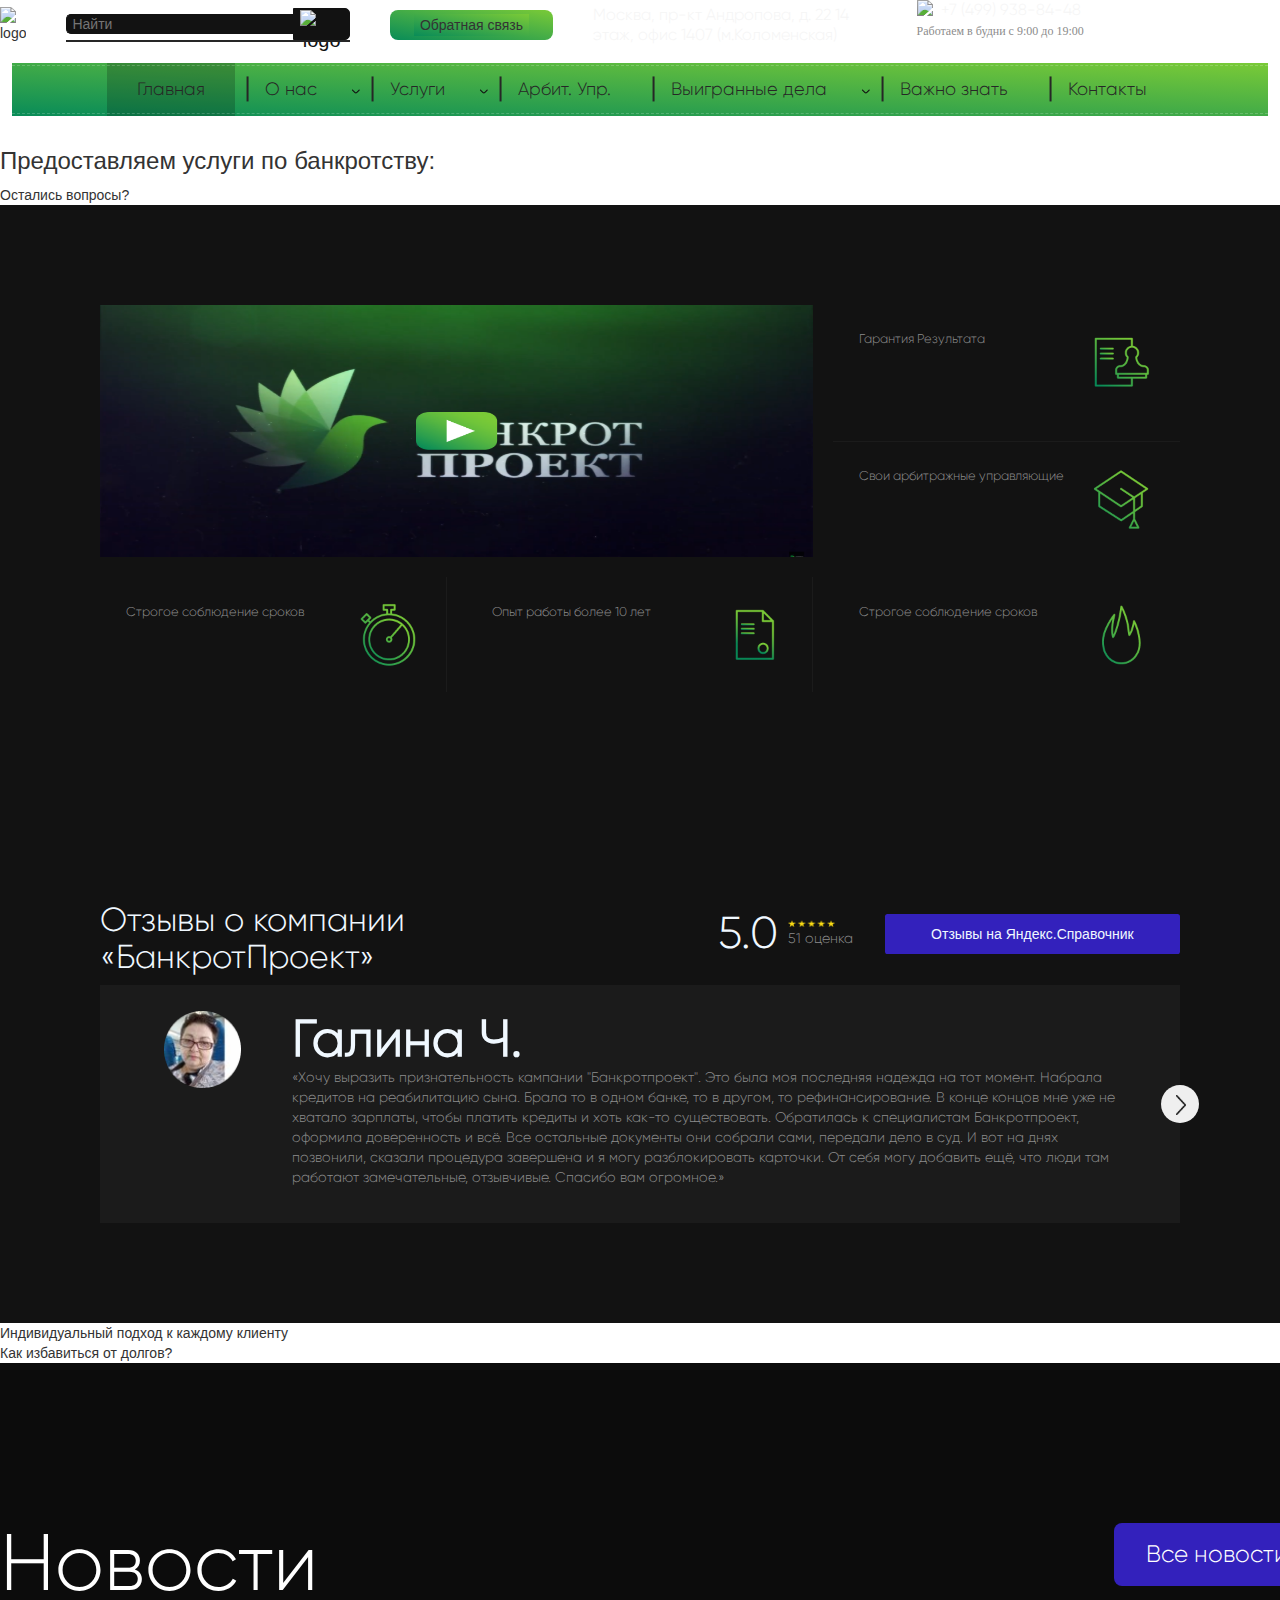
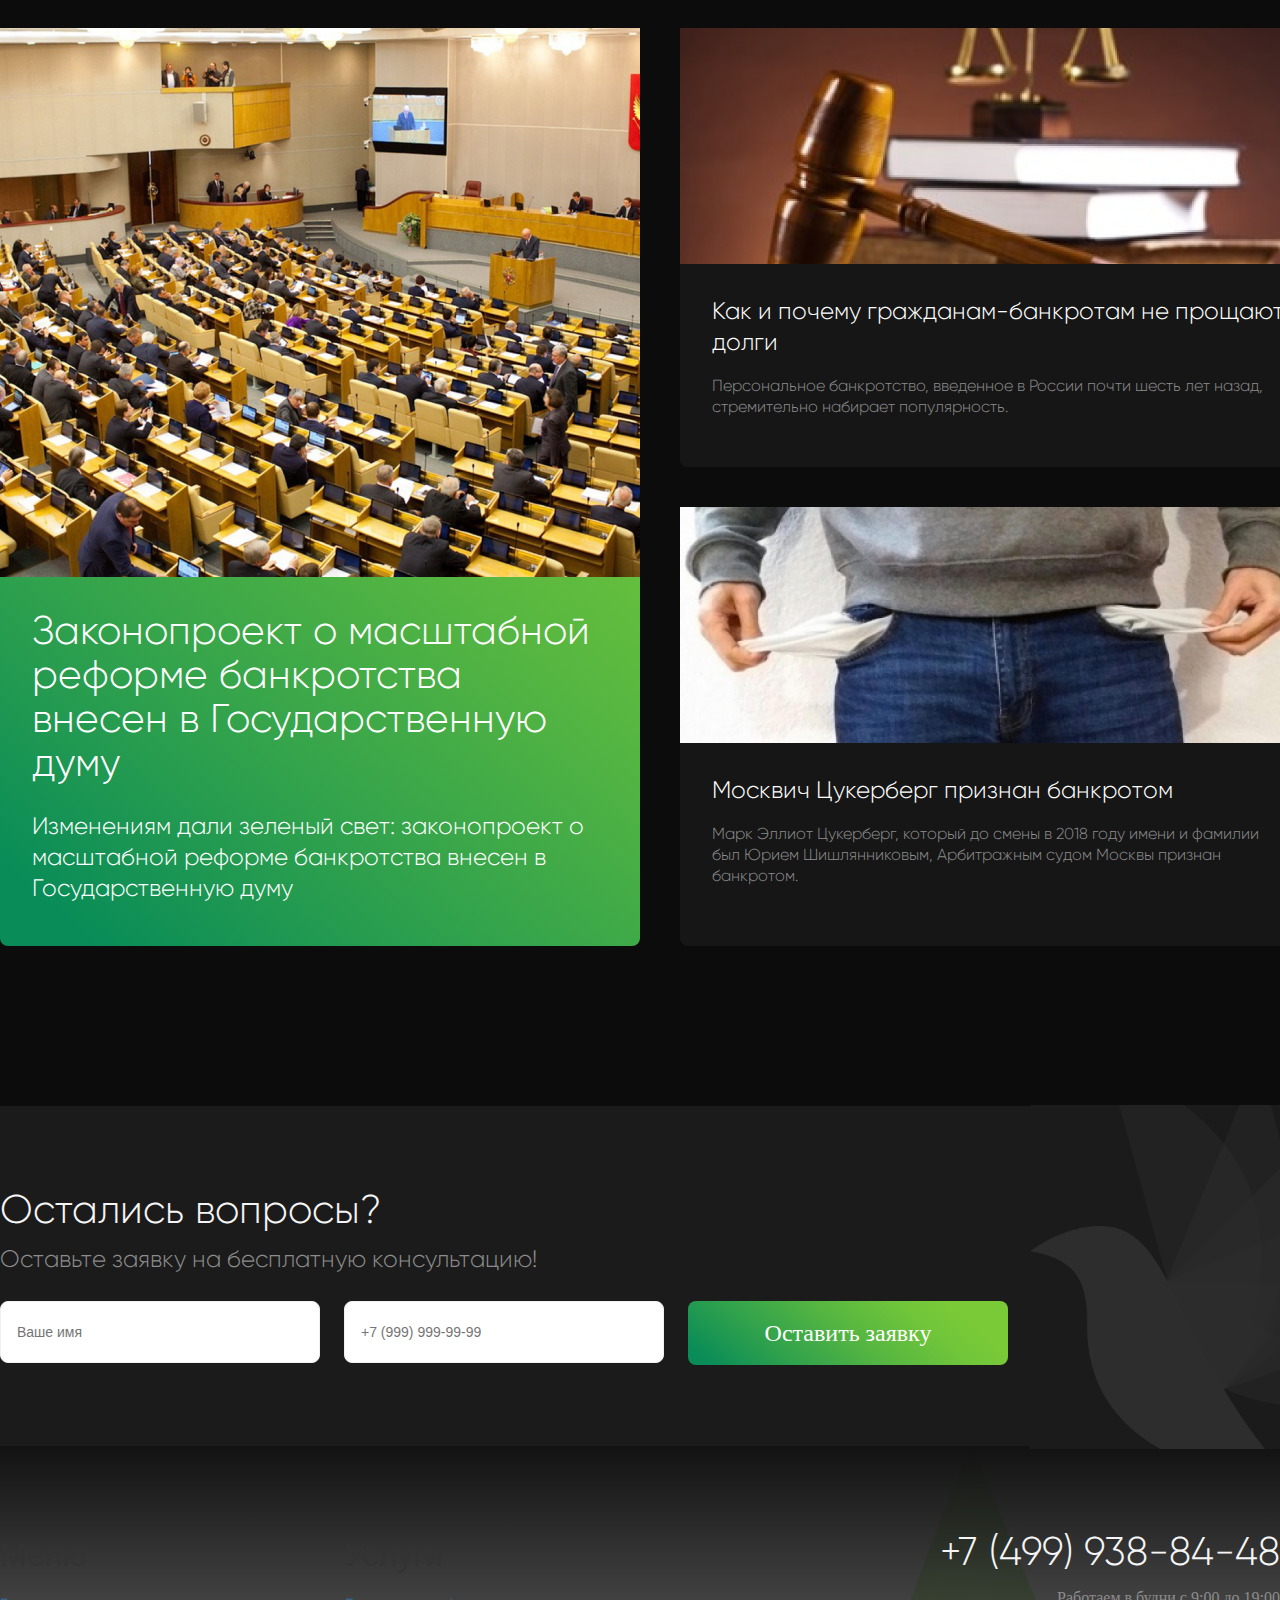
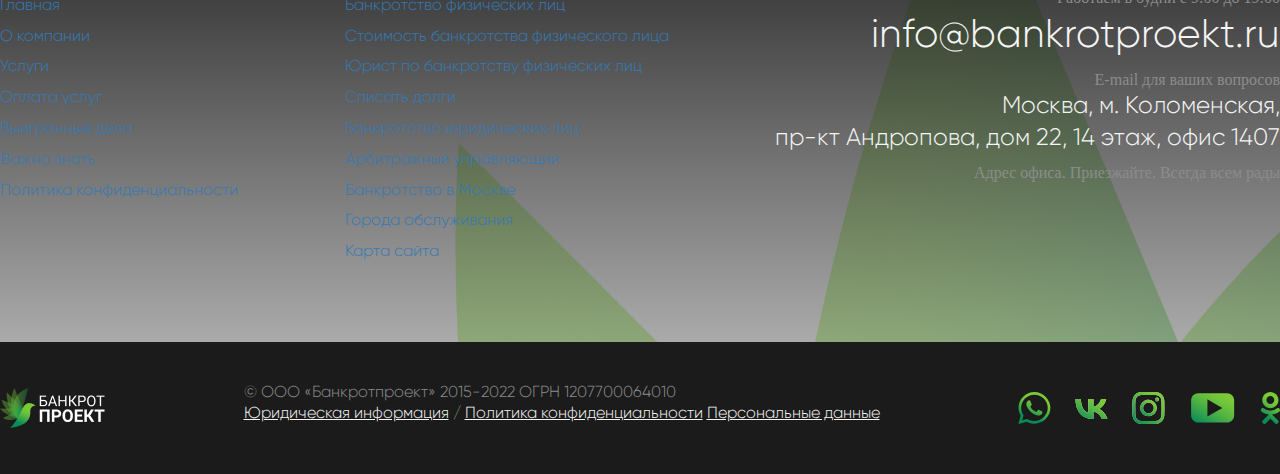
==== index.html @ bf25e1d1 "Merge branch 'master' of https://github.com/KseniaEryze/legal-bankruptcy into Ksenia" ====
<!DOCTYPE html>
<html lang="en">
	<head>
		<meta charset="UTF-8" />
		<meta http-equiv="X-UA-Compatible" content="IE=edge" />
		<meta name="viewport" content="width=device-width, initial-scale=1.0" />
		<link rel="preconnect" href="https://fonts.googleapis.com">
		<link rel="preconnect" href="https://fonts.gstatic.com" crossorigin>
	<link href="https://fonts.googleapis.com/css2?family=Glory:wght@100;500&display=swap" rel="stylesheet">
		<link rel="stylesheet" href="./css/main.css"/>
		<link rel="stylesheet" href="https://maxcdn.bootstrapcdn.com/bootstrap/3.4.1/css/bootstrap.min.css">
		<script src="https://ajax.googleapis.com/ajax/libs/jquery/3.6.4/jquery.min.js"></script>
		<script src="https://maxcdn.bootstrapcdn.com/bootstrap/3.4.1/js/bootstrap.min.js"></script>
		<title></title>
	</head>
	
	<body>
		
		<header class="header">
			<img src="../legal-bankruptcy/img/logo (1) 1.svg" alt="logo">

			<div class="frame_568">
				<div class="frame_307">
					<input type="text" class="searchTerm" placeholder="Найти" />
					<button type="submit" class="searchButton">
						<img src="../legal-bankruptcy/img/Group 273.svg" alt="logo" />
					</button>
				</div>
				<div class="line"></div>
			</div>
			<div class="Button">
				<input
					type="button"
					value="Обратная связь"
					type="submit"
					class="button_header"
				/>
			</div>
			<div class="frame_6">
				<span
					>Москва, пр-кт Андропова, д. 22 14 этаж, офис 1407
					(м.Коломенская)</span
				>
			</div>
			<div class="frame_7">
				<div class="frame_574">
					<img src="../legal-bankruptcy/img/Group.svg" />
					<span>+7 (499) 938-84-48</span>
				</div>
				<p>Работаем в будни с 9:00 до 19:00</p>
			</div>

			<nav></nav>
			<div></div>
		</header>

		<div class="menu">
			<nav class="frame_555">
				<ul class="menu-main">
					<li><a href="" class="current">Главная</a>
					</li>
					<li><a href="">О нас</a>
						<img src="img/fi-rr-angle-small-down.svg">
						<div class="menu_main_line"></div>
					</li>
					<li><a href="">Услуги</a>
						<img src="img/fi-rr-angle-small-down.svg">
						<div class="menu_main_line"></div>
					</li>
					<li><a href="">Арбит. Упр.</a>
						<div class="menu_main_line"></div>
					</li>
					<li><a href="">Выигранные дела</a>
						<img src="img/fi-rr-angle-small-down.svg">
						<div class="menu_main_line"></div>
					</li>
					<li><a href="">Важно знать</a>
						<div class="menu_main_line"></div>
					</li>
					<li><a href="">Контакты</a>
						<div class="menu_main_line"></div>
					</li>
				</ul>
			</nav>
		</div>
		
		<main>

			<section>
				<h3>Предоставляем услуги по банкротству:</h3>
			</section>

			<div>
				Остались вопросы?
			</div>

			<section>
				<div class="warranty_wrapper field">
					<div class="warranty_item-1"></div>
					<div class="warranty_item">
						<p>Гарантия Результата</p>
						<img src="./img/Tilda_Icons_9ta_docs.png" alt="">
					</div>
					<div class="warranty_item" id="item2">
						<p>Свои арбитражные управляющие</p>
						<img src="./img/Tilda_Icons_1ed_hat.png" alt="">
					</div>
					<div class="warranty_item" id="item1">
						<p>Строгое соблюдение сроков</p>
						<img src="./img/Tilda_Icons_1ed_timer.png" alt="">
					</div>
					<div class="warranty_item" id="item1">
						<p>Опыт работы более 10 лет</p>
						<img src="./img/Tilda_Icons_21re_treaty.png" alt="">
					</div>
					<div class="warranty_item">
						<p>Строгое соблюдение сроков</p>
						<img src="./img/Tilda_Icons_8yo_flame.png" alt="">
					</div>
					
				</div>
		
			</section>
			<section >
				<div class = "field">
					<div class="feedback-main ">
					<div class="feedback-main line">
						<h2>Отзывы о компании «БанкротПроект»</h2>
						<p class="feedback_estimation">5.0</p>
					<div class="feedback_rating">
						<img src="./img/Frame 330 (1).png" alt="">
						<p>51 оценка</p>
					</div>
					<button>Отзывы на Яндекс.Справочник</button>
				</div>
			</div>
				
				<div class="feedback-text">
					<img class="feedback-text_photo" src="./img/Rectangle 48.png" alt="" />
					<div class="feedback-text_wrapper">
						<div class="feedback-text_block">
							<h4><b>Галина Ч.</b></h4>
							<p>«Хочу выразить признательность кампании "Банкротпроект". Это была моя последняя надежда на тот момент. Набрала кредитов на реабилитацию сына. Брала то в одном банке, то в другом, то рефинансирование. В конце концов мне уже не хватало зарплаты, чтобы платить кредиты и хоть как-то существовать. Обратилась к специалистам Банкротпроект, оформила доверенность и всё. Все остальные документы они собрали сами, передали дело в суд. И вот на днях позвонили, сказали процедура завершена и я могу разблокировать карточки. От себя могу добавить ещё, что люди там работают замечательные, отзывчивые. Спасибо вам огромное.»</p>
						</div>
						<button><img src="./img/Vector.png" alt=""></button>
					</div>
				</div>
			</div>
			
			</section>

			<section> Индивидуальный подход к каждому клиенту</section>

			<section> Как избавиться от долгов?</section>

			<section>
        <div class="newsWrap">
          <div class="news">
          <div class="news_text">
            <p class="news_main">Новости</p>
          </div>
          <div class="btn_news">
            <button type="submit" class="btn_all-news"> Все новости</button>
          </div>
          <div class="first_news">
            <div class="first_news_img">
              <img src="./img/Rectangle 42.png" alt="meeting">
            </div>
            <div class="first_inf">
              <p class="some-inf1">Законопроект о масштабной реформе банкротства внесен в Государственную думу</p>
            </div>
            <div class="first_under_inf">
              <p class="min-inf1">Изменениям дали зеленый свет: законопроект о масштабной реформе банкротства внесен в Государственную думу</p>
            </div>
          </div>
          <div class="second_news">
            <div class="second_news_img">
              <img src="./img/news2.png" alt="judge">
            </div>
            <div class="second_inf">
              <p class="some-inf2">Как и почему гражданам-банкротам не прощают долги</p>
            </div>
            <div class="second_under_inf">
              <p class="min-inf2">Персональное банкротство, введенное в России почти шесть лет назад, стремительно набирает популярность.</p>
            </div>
          </div>
          <div class="third_news">
            <div class="third_news_img">
              <img src="./img/news3.png" alt="bankrupt">
            </div>
            <div class="third_inf">
              <p class="some-inf3">Москвич Цукерберг признан банкротом</p>
            </div>
            <div class="third_under_inf">
              <p class="min-inf3">Марк Эллиот Цукерберг, который до смены в 2018 году имени и фамилии был Юрием Шишлянниковым, Арбитражным судом Москвы признан банкротом.</p>
            </div>
          </div>
        </div>
        </div>
      </section>
			<div class="formsWrap">
        <div class="forms">
          <img src="./img/bird.png" class="bird" alt="bird">
          <div class="answer">
            <p class="ans">Остались вопросы?</p>
          </div>
          <div class="call">
            <p class="calls">Оставьте заявку на бесплатную консультацию!</p>
        </div>
        <div class="forms1-2-3Wrap">
          <div class="forms1-2-btn">
            <div class="form1">
            <form action="#" method="post">
              <input type="text" class="name" placeholder="Ваше имя">
            </form>
            </div>
            <div class="form2">
              <form action="#" method="post">
                <input type="tel" class="phone" placeholder="+7 (999) 999-99-99">
              </form>
            </div>
            <div class="btn_for_forms">
              <button type="submit" class="btn_forms">Оставить заявку</button>
            </div>
          </div>
          </div>
        </div>
			</div>
		</main>
		<div class="footer-main__wrapper">
			<div class="footer-main">
				<div class="footer-main__list">
					<h5>Меню</h5>
					<a href="#">Главная</a>
					<a href="#">О компании</a>
					<a href="#">Услуги</a>
					<a href="#">Оплата услуг</a>
					<a href="#">Выигранные дела</a>
					<a href="#">Важно знать</a>
					<a href="#">Политика конфиденциальности</a>
				</div>
				<div class="footer-main__list">
					<h5>Услуги</h5>
					<a href="#">Банкротство физических лиц</a>
					<a href="#">Стоимость банкротства физического лица</a>
					<a href="#">Юрист по банкротству физических лиц</a>
					<a href="#">Списать долги</a>
					<a href="#">Банкротство юридических лиц</a>
					<a href="#">Арбитражный управляющий</a>
					<a href="#">Банкротство в Москве</a>
					<a href="#">Города обслуживания</a>
					<a href="#">Карта сайта</a>
				</div>
				<div class="footer-main__contacts">
					<p class="footer-main__tel">+7 (499) 938-84-48</p>
					<span>Работаем в будни с 9:00 до 19:00</span>
					<p class="footer-main__email">info@bankrotproekt.ru</p>
					<span>E-mail для ваших вопросов</span>
					<p class="footer-main__address">
						Москва, м. Коломенская,<br />
						пр-кт Андропова, дом 22, 14 этаж, офис 1407
					</p>
					<span>Адрес офиса. Приезжайте. Всегда всем рады</span>
				</div>
			</div> 
			<footer class="footer">
				<div class="footer__wrapper">
					<img src="./img/logo(1)1.png" />
					<p class="footer__text">
						© ООО «Банкротпроект» 2015-2022 ОГРН 1207700064010 <br />
						<span class="footer__text_underline">Юридическая информация</span> /
						<span class="footer__text_underline"
							>Политика конфиденциальности</span
						>
						<span class="footer__text_underline">Персональные данные</span>
					</p>
					<div class="footer__messengers-wrapper">
						<div class="footer__messengers">
							<a href="#"><img src="./img/whats.svg" /></a>
							<a href="#"><img src="./img/vk.svg" /></a>
							<a href="#"><img src="./img/inst.svg" /></a>
							<a href="#"><img src="./img/youtube1.svg" /></a>
							<a href="#"><img src="./img/ok.svg" /></a>
						</div>
					</div>
				</div>
			</footer>
		</div>
	</body>
	<script src="./scripts/script.js"></script>
</html>
---- css/main.css ----
@import 'review.css';

@import 'footer.css';

@font-face {
	font-family: 'Gilroy';
	src: url('../fonts/Gilroy-Light.otf'), url('../fonts/Gilroy-ExtraBold.otf');
	font-weight: normal;
	font-style: normal;
}

:root {
	--main-color: #121212;
	--side-color: #1b1b1b;
	--gray-gray-7: #8c8c8c;
	--gray-gray-3: #f5f5f5;
	--color-element: linear-gradient(to bottom left, #7aca37, #098c58);
	--bg2: #1b1b1b;
}

body {
	padding: 0;
	margin: 0;
	background: var(--main-color);
}

h1,
h2,
h3,
h4,
h5,
h6,
p,
a {
	color: #ffffff;
	font-family: 'Gilroy';
	margin: 0;
	padding: 0;
}

.line {
	display: flex;
	justify-content: space-between;
	align-items: center;
}

button {
	border: none;
	border-radius: 0.2vw;
}
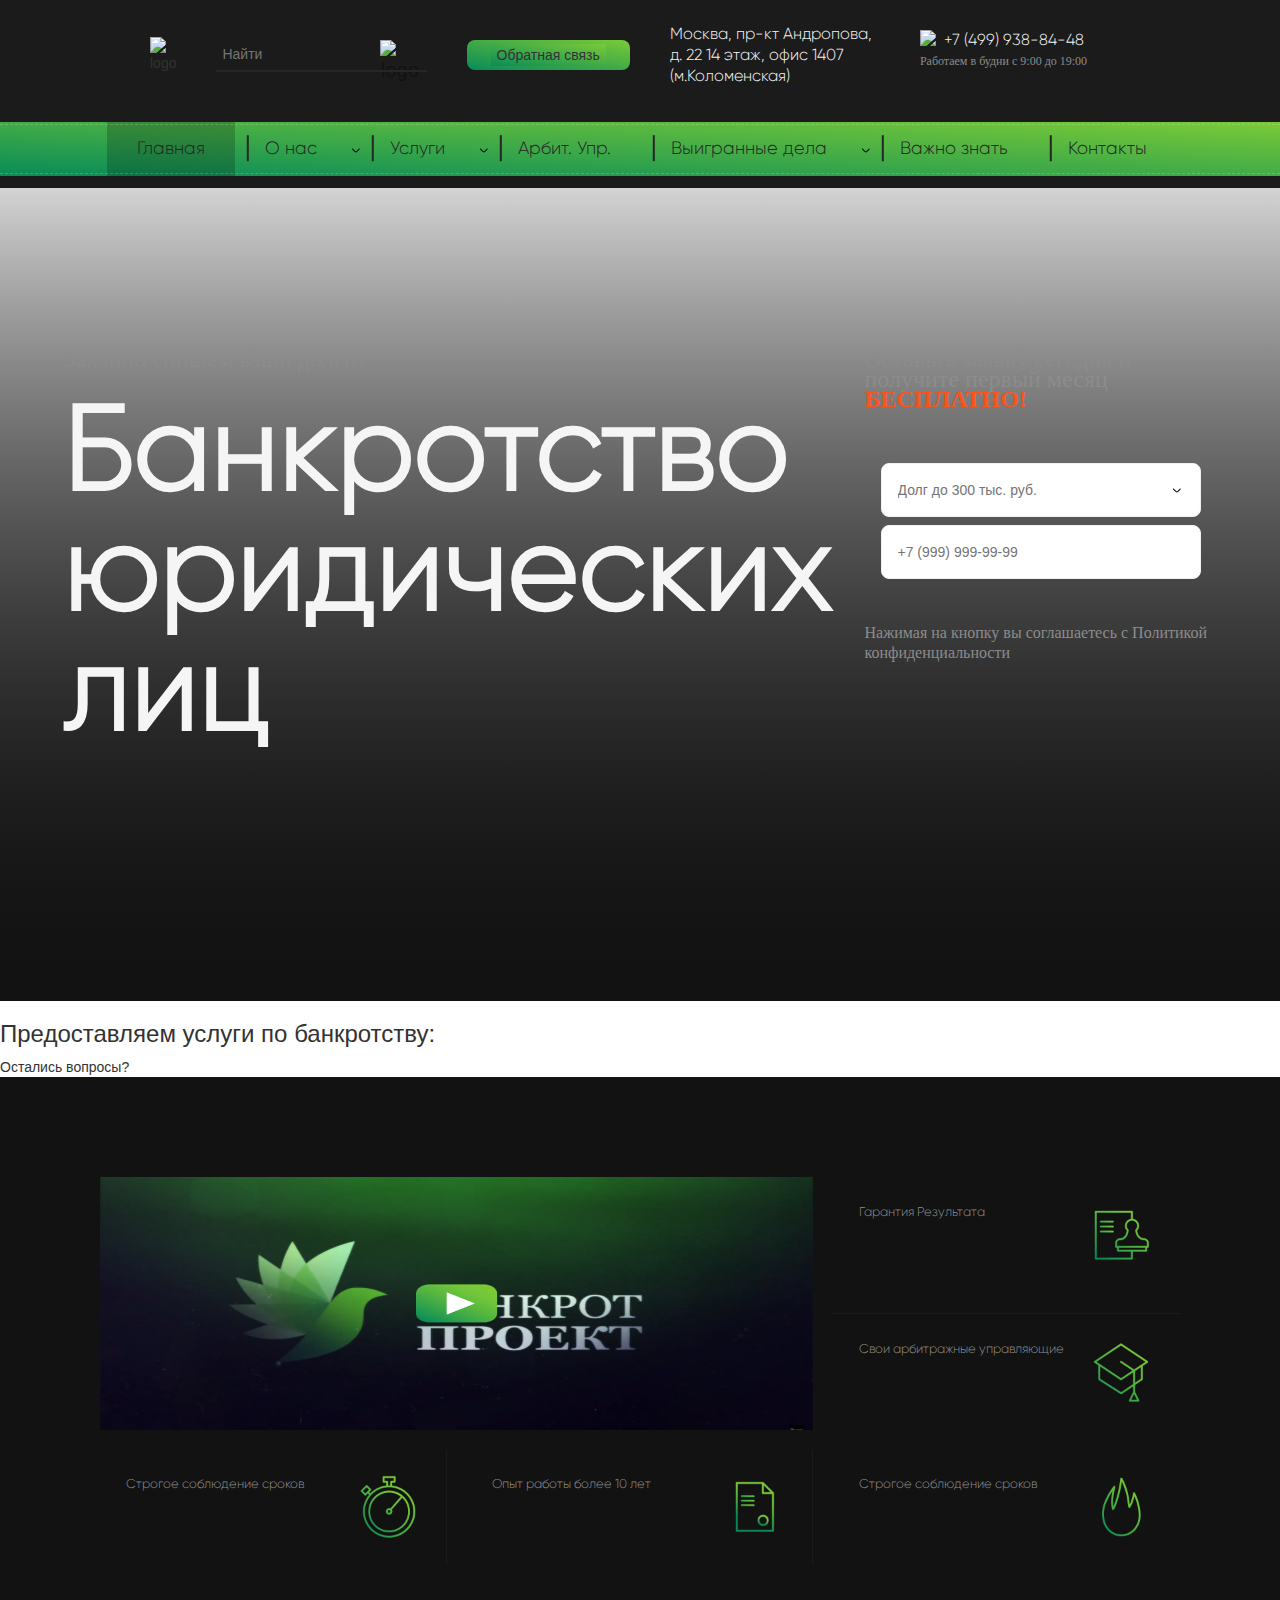
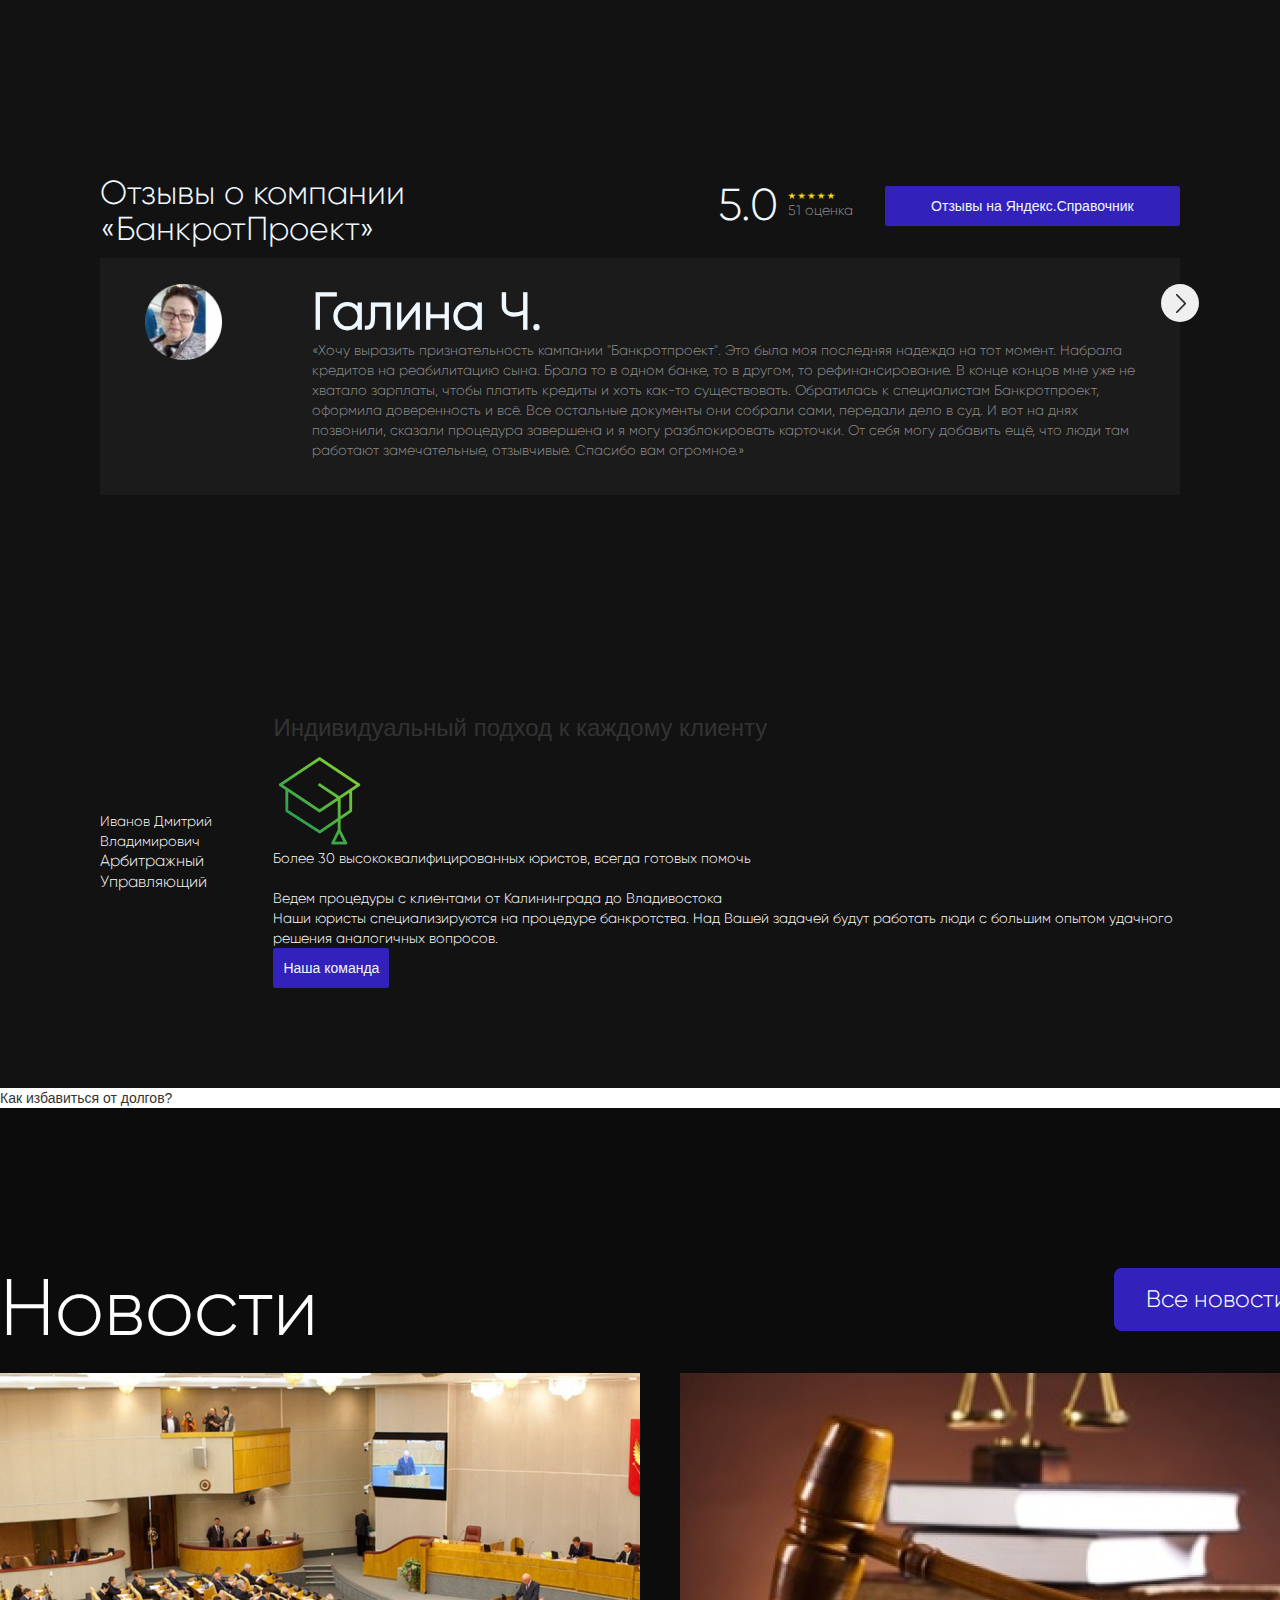
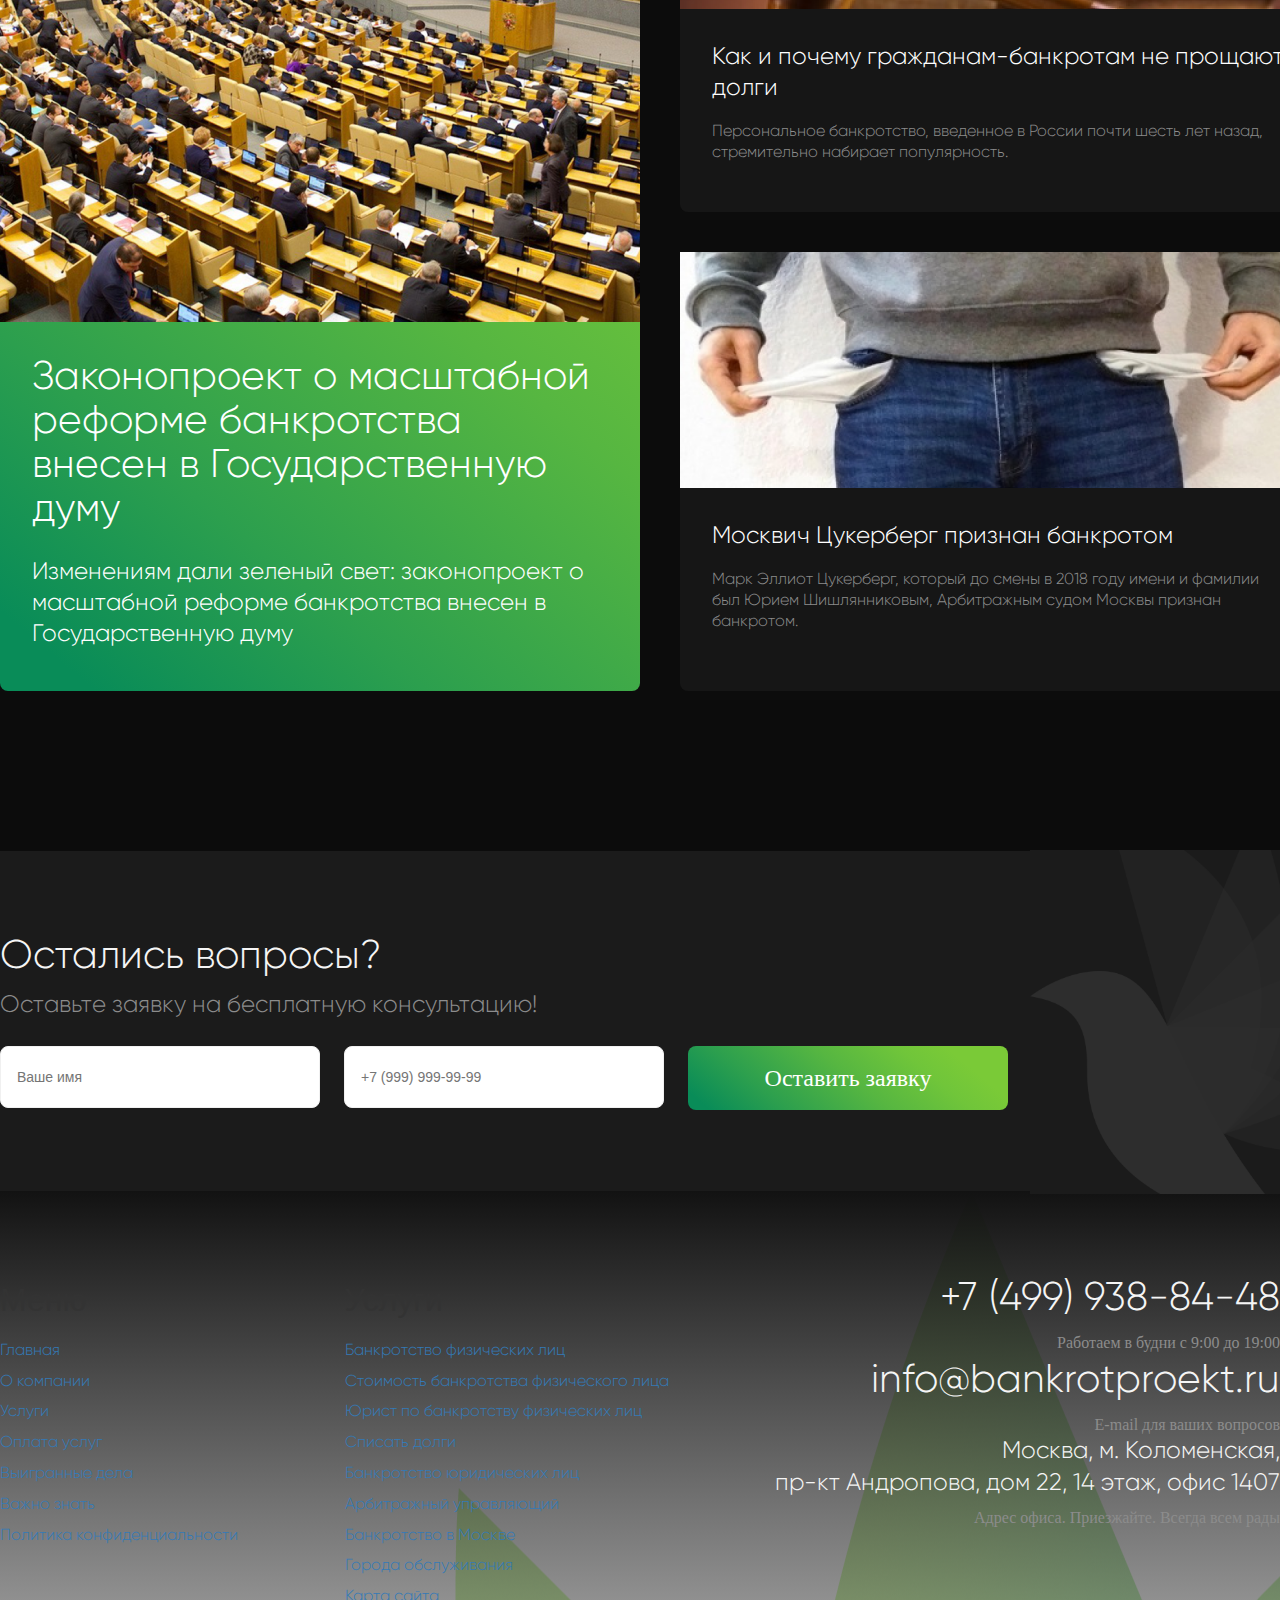
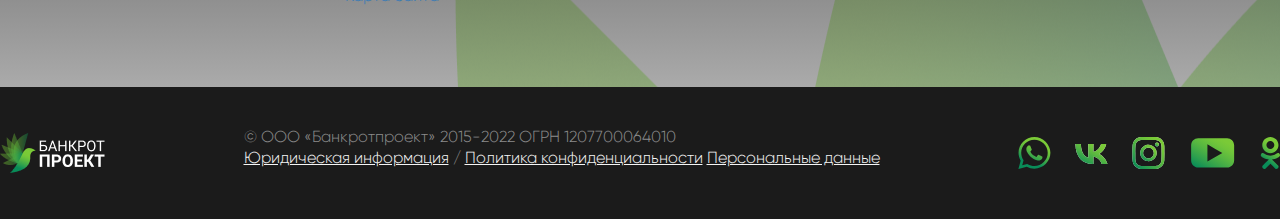
==== commit abdeb915: "style input header" ====
--- a/index.html
+++ b/index.html
@@ -17,43 +17,40 @@
 	<body>
 		
 		<header class="header">
-			<img src="../legal-bankruptcy/img/logo (1) 1.svg" alt="logo">
-
-			<div class="frame_568">
-				<div class="frame_307">
-					<input type="text" class="searchTerm" placeholder="Найти" />
-					<button type="submit" class="searchButton">
-						<img src="../legal-bankruptcy/img/Group 273.svg" alt="logo" />
-					</button>
-				</div>
-				<div class="line"></div>
-			</div>
-			<div class="Button">
-				<input
-					type="button"
-					value="Обратная связь"
-					type="submit"
-					class="button_header"
-				/>
-			</div>
-			<div class="frame_6">
-				<span
-					>Москва, пр-кт Андропова, д. 22 14 этаж, офис 1407
-					(м.Коломенская)</span
-				>
-			</div>
-			<div class="frame_7">
-				<div class="frame_574">
-					<img src="../legal-bankruptcy/img/Group.svg" />
-					<span>+7 (499) 938-84-48</span>
-				</div>
-				<p>Работаем в будни с 9:00 до 19:00</p>
-			</div>
-
-			<nav></nav>
-			<div></div>
+			<div class="header_information">
+				<img src="../legal-bankruptcy/img/logo (1) 1.svg" alt="logo">
+				<div class="frame_568">
+					<div class="frame_307">
+						<input type="text" class="searchTerm" placeholder="Найти" />
+						<button type="submit" class="searchButton">
+							<img src="../legal-bankruptcy/img/Group 273.svg" alt="logo" />
+						</button>
+					</div>
+					<div class="line"></div>
+				</div>
+				<div class="Button">
+					<input
+						type="button"
+						value="Обратная связь"
+						type="submit"
+						class="button_header"
+					/>
+				</div>
+				<div class="frame_6">
+					<span
+						>Москва, пр-кт Андропова, д. 22 14 этаж, офис 1407
+						(м.Коломенская)</span
+					>
+				</div>
+				<div class="frame_7">
+					<div class="frame_574">
+						<img src="../legal-bankruptcy/img/Group.svg" />
+						<span>+7 (499) 938-84-48</span>
+					</div>
+					<p class="header_p">Работаем в будни с 9:00 до 19:00</p>
+				</div>
+			</div>
 		</header>
-
 		<div class="menu">
 			<nav class="frame_555">
 				<ul class="menu-main">
@@ -83,9 +80,32 @@
 				</ul>
 			</nav>
 		</div>
-		
-		<main>
-
+
+		<div class="header header_booton">
+			<div class="frame_3">
+				<div class="frame_489">
+					<div class="frame_490">
+						<div class="frame_558">
+							<p class="header_p booton_p">Законно спишем ваши долги!</p>
+							<h1>Банкротство юридических лиц</h1>
+						</div>
+						<div class="frame 557">
+							<div class="frame_5">
+								<p class="header_p booton_p">Оставьте заявку сегодня и получите первый месяц
+									<b>БЕСПЛАТНО! </b></p>
+								<div class="frame_559">
+									<input  type="number" title="duty" id="duty" name="duty" placeholder="Долг до 300 тыс. руб." submit>
+									<input  type="tel" title="tel" id="tel" name="tel" placeholder="+7 (999) 999-99-99" submit required>
+								</div>
+								<p class="header_p frame_5_p">Нажимая на кнопку вы соглашаетесь с Политикой конфиденциальности</p>
+							</div>
+						</div>
+					</div>
+					<div class="frame_493"></div>
+				</div>
+			</div>
+		</div>
+      	<main>
 			<section>
 				<h3>Предоставляем услуги по банкротству:</h3>
 			</section>
@@ -124,32 +144,87 @@
 			<section >
 				<div class = "field">
 					<div class="feedback-main ">
-					<div class="feedback-main line">
+					<div class="feedback-main linear_positioning">
 						<h2>Отзывы о компании «БанкротПроект»</h2>
 						<p class="feedback_estimation">5.0</p>
-					<div class="feedback_rating">
-						<img src="./img/Frame 330 (1).png" alt="">
-						<p>51 оценка</p>
-					</div>
+						<div class="feedback_rating">
+							<img src="./img/Frame 330 (1).png" alt="">
+							<p>51 оценка</p>
+						</div>
 					<button>Отзывы на Яндекс.Справочник</button>
 				</div>
 			</div>
 				
-				<div class="feedback-text">
-					<img class="feedback-text_photo" src="./img/Rectangle 48.png" alt="" />
-					<div class="feedback-text_wrapper">
-						<div class="feedback-text_block">
-							<h4><b>Галина Ч.</b></h4>
-							<p>«Хочу выразить признательность кампании "Банкротпроект". Это была моя последняя надежда на тот момент. Набрала кредитов на реабилитацию сына. Брала то в одном банке, то в другом, то рефинансирование. В конце концов мне уже не хватало зарплаты, чтобы платить кредиты и хоть как-то существовать. Обратилась к специалистам Банкротпроект, оформила доверенность и всё. Все остальные документы они собрали сами, передали дело в суд. И вот на днях позвонили, сказали процедура завершена и я могу разблокировать карточки. От себя могу добавить ещё, что люди там работают замечательные, отзывчивые. Спасибо вам огромное.»</p>
-						</div>
-						<button><img src="./img/Vector.png" alt=""></button>
-					</div>
+				<div class="feedback-text selector">
+					<div class="action active">
+						<img class="feedback-text_photo" src="./img/Rectangle 48.png" alt="" />
+							<div class="feedback-text_wrapper">
+								<div class="feedback-text_block">
+									<h4><b>Галина Ч.</b></h4>
+									<p>«Хочу выразить признательность кампании "Банкротпроект". Это была моя последняя надежда на тот момент. Набрала кредитов на реабилитацию сына. Брала то в одном банке, то в другом, то рефинансирование. В конце концов мне уже не хватало зарплаты, чтобы платить кредиты и хоть как-то существовать. Обратилась к специалистам Банкротпроект, оформила доверенность и всё. Все остальные документы они собрали сами, передали дело в суд. И вот на днях позвонили, сказали процедура завершена и я могу разблокировать карточки. От себя могу добавить ещё, что люди там работают замечательные, отзывчивые. Спасибо вам огромное.»</p>
+								</div>
+					
+							</div>
+						
+					</div>
+					<div class="action">
+						<img class="feedback-text_photo" src="./img/Rectangle 48.png" alt="" />
+							<div class="feedback-text_wrapper">
+								<div class="feedback-text_block">
+									<h4><b>Ksenia.</b></h4>
+									<p>«Хочу выразить признательность кампании "Банкротпроект". Это была моя последняя надежда на тот момент. Набрала кредитов на реабилитацию сына. Брала то в одном банке, то в другом, то рефинансирование. В конце концов мне уже не хватало зарплаты, чтобы платить кредиты и хоть как-то существовать. Обратилась к специалистам Банкротпроект, оформила доверенность и всё. Все остальные документы они собрали сами, передали дело в суд. И вот на днях позвонили, сказали процедура завершена и я могу разблокировать карточки. От себя могу добавить ещё, что люди там работают замечательные, отзывчивые. Спасибо вам огромное.»</p>
+								</div>
+								
+							</div>
+						
+					</div>
+					<div class="action">
+						<img class="feedback-text_photo" src="./img/Rectangle 48.png" alt="" />
+							<div class="feedback-text_wrapper">
+								<div class="feedback-text_block">
+									<h4><b>Ksenia.</b></h4>
+									<p>«Хочу выразить признательность кампании "Банкротпроект". Это была моя последняя надежда на тот момент. Набрала кредитов на реабилитацию сына. Брала то в одном банке, то в другом, то рефинансирование. В конце концов мне уже не хватало зарплаты, чтобы платить кредиты и хоть как-то существовать. Обратилась к специалистам Банкротпроект, оформила доверенность и всё. Все остальные документы они собрали сами, передали дело в суд. И вот на днях позвонили, сказали процедура завершена и я могу разблокировать карточки. От себя могу добавить ещё, что люди там работают замечательные, отзывчивые. Спасибо вам огромное.»</p>
+								</div>
+								
+							</div>
+						
+					</div>
+					<button id="next"><img src="./img/Vector.png" alt=""></button>
 				</div>
 			</div>
 			
 			</section>
 
-			<section> Индивидуальный подход к каждому клиенту</section>
+			<section> 
+				<div class="field linear_positioning main_approach">
+					<div class="approach-lawyer">
+						<img src="./img/image 1.png" alt="">
+						<div class="approach-lawyer_name">
+							<p>Иванов Дмитрий Владимирович</p> 
+						<span>Арбитражный Управляющий</span>
+						</div>
+						
+					</div>
+					<div class="approach-description">
+						<h3>
+							Индивидуальный подход к каждому клиенту
+						</h3>
+						<div class="approach-description_point">
+							<div class="approach-description_icon">
+								<img src="./img/Tilda_Icons_1ed_hat.png" alt="">
+								<p>Более 30 высококвалифицированных юристов, всегда готовых помочь</p>
+							</div>
+							<div class="approach-description_icon">
+								<img src="./img/Group (2).png" alt="">
+								<p>Ведем процедуры с клиентами от Калининграда до Владивостока</p>
+							</div>
+						</div>
+						<p>Наши юристы специализируются на процедуре банкротства. Над Вашей задачей будут работать люди с большим опытом удачного решения аналогичных вопросов.</p>
+						<button class="approach-description_button">Наша команда</button>
+					</div>
+				</div>
+				
+			</section>
 
 			<section> Как избавиться от долгов?</section>
 
@@ -288,4 +363,5 @@
 		</div>
 	</body>
 	<script src="./scripts/script.js"></script>
-</html>+	<script src="./scripts/feedback.js"></script>
+</html>
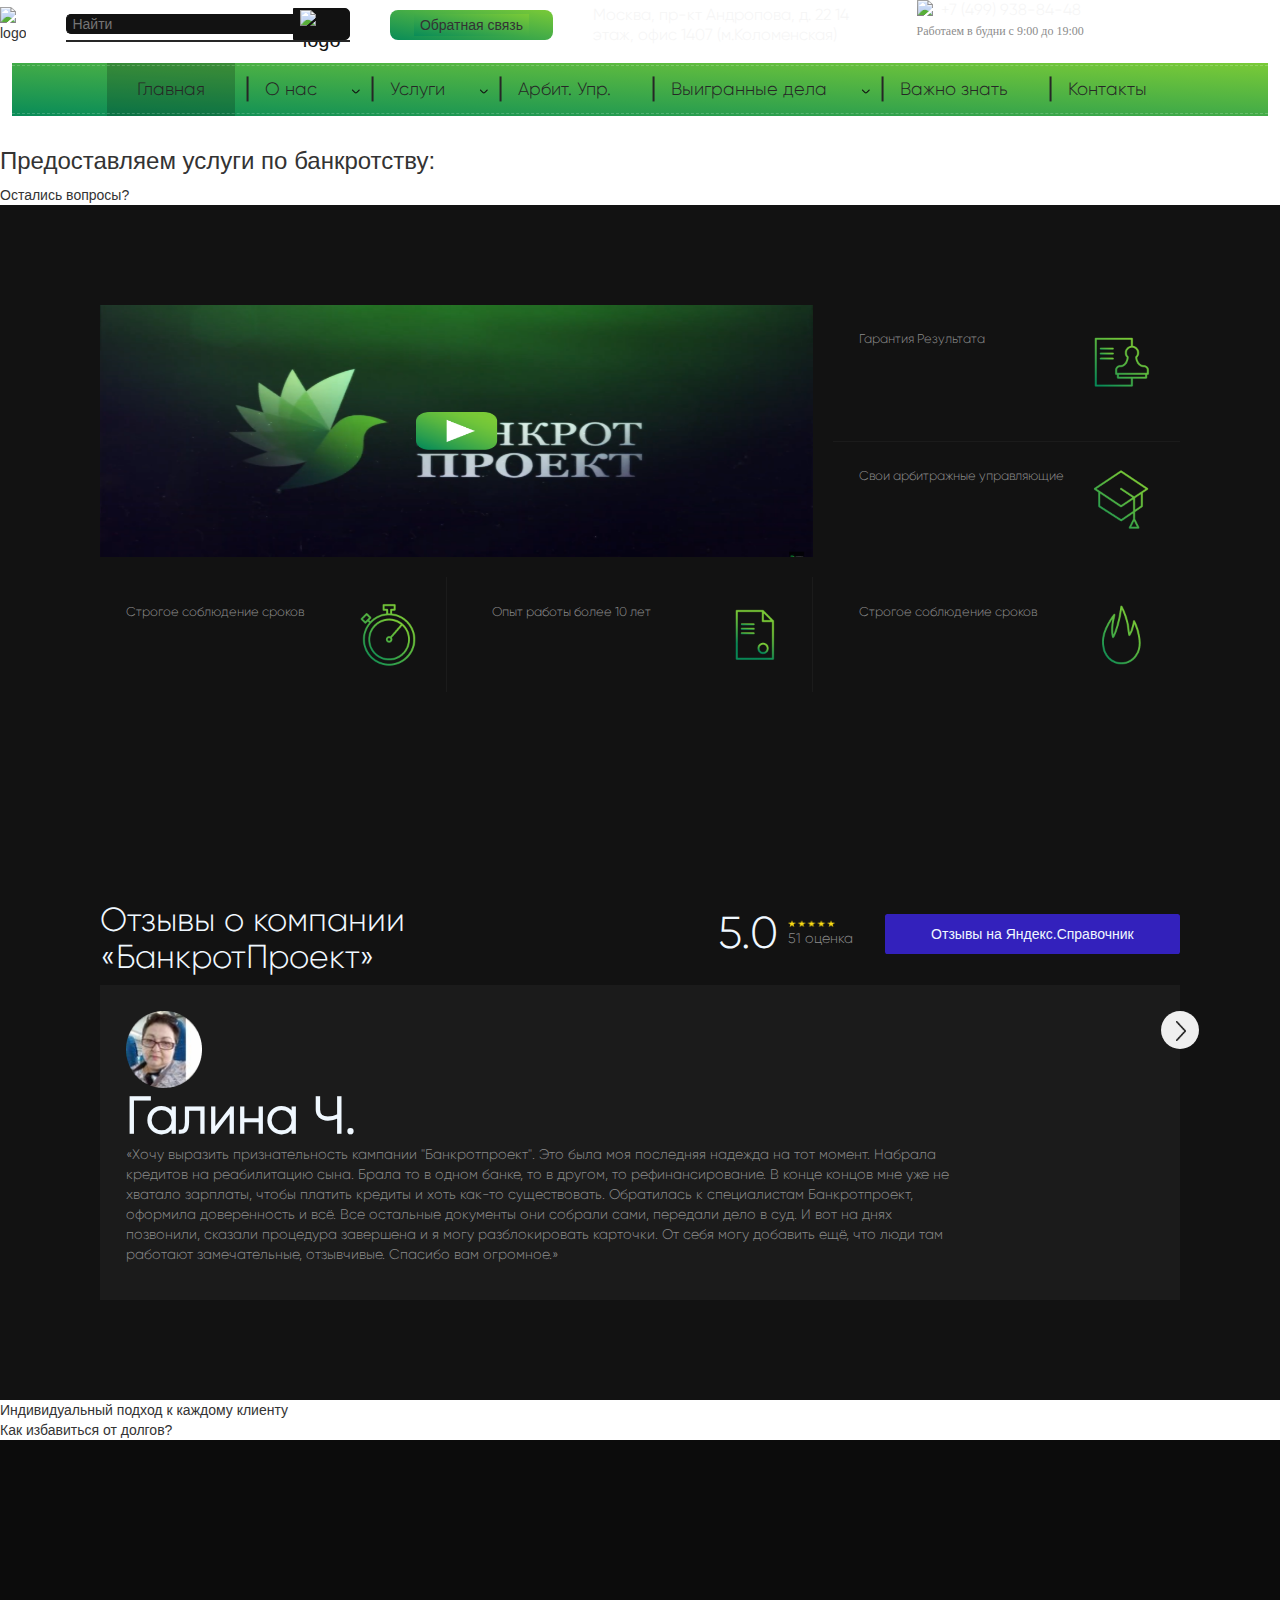
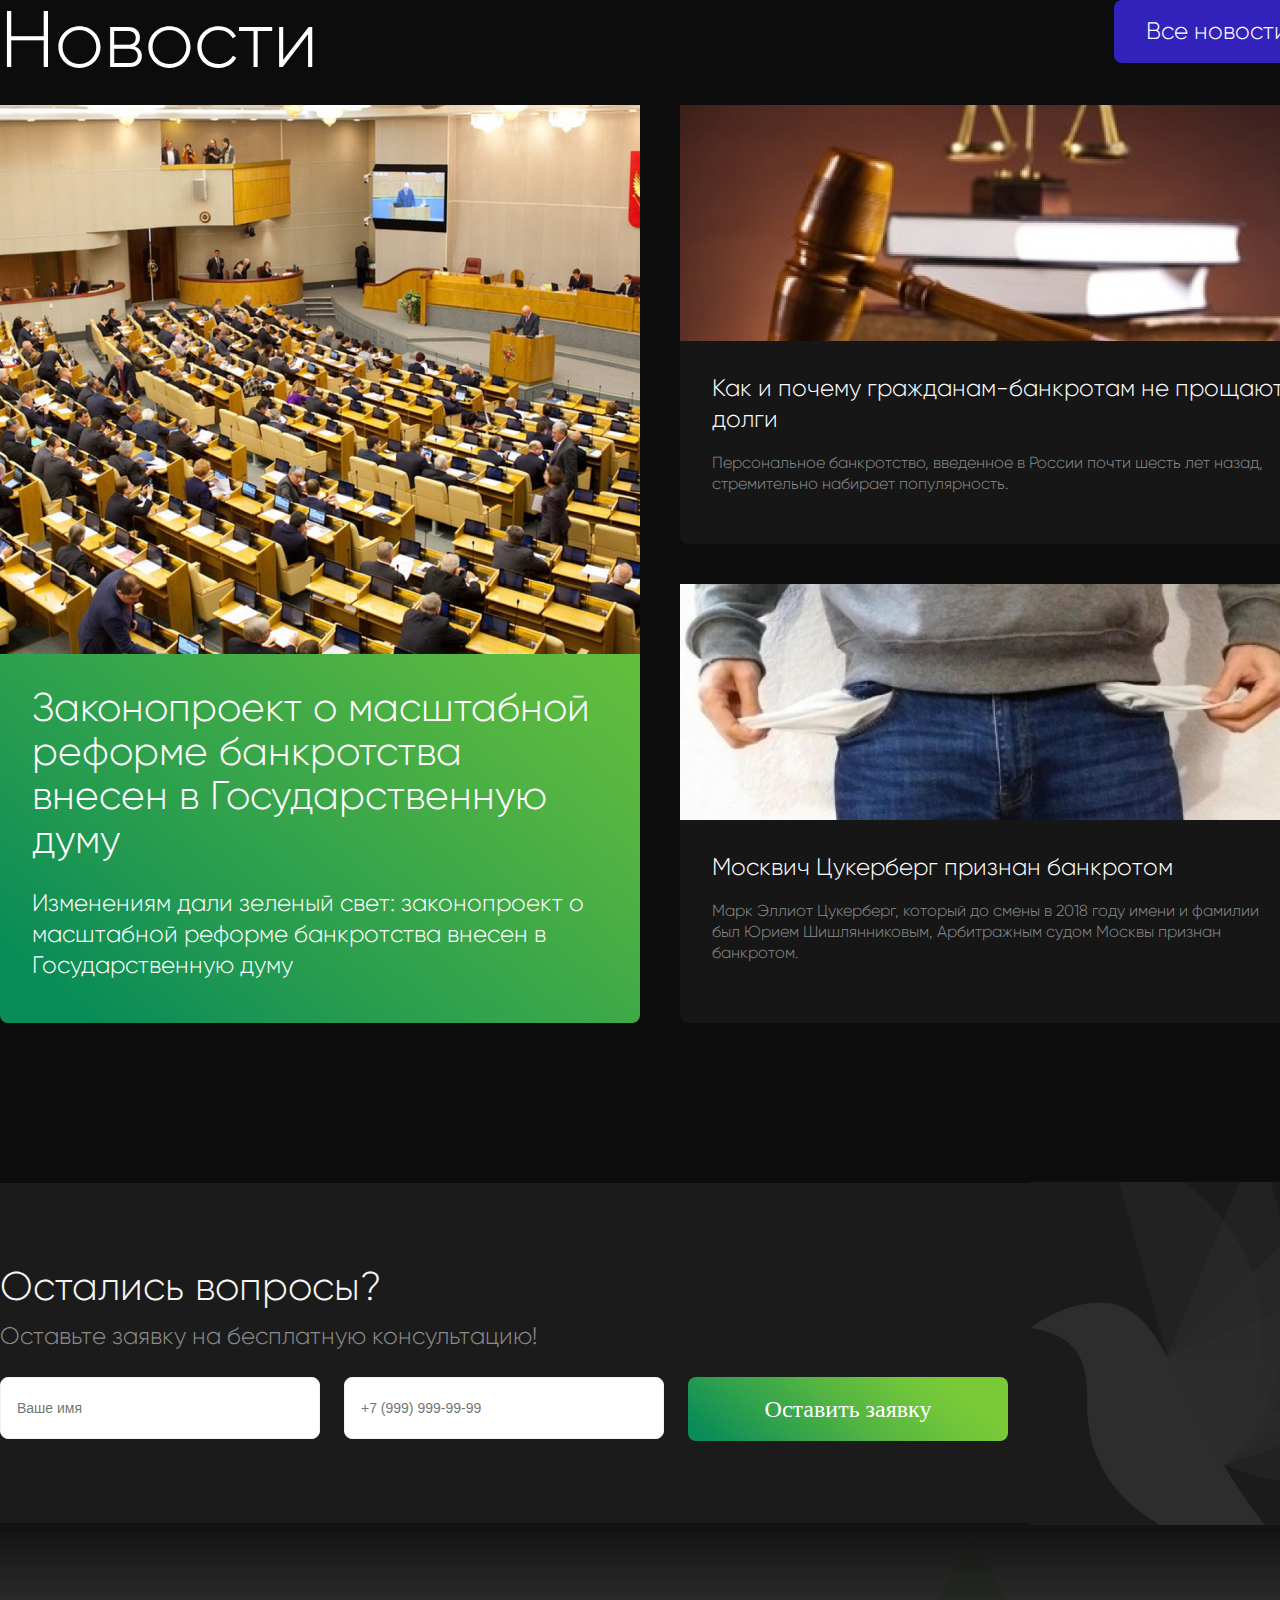
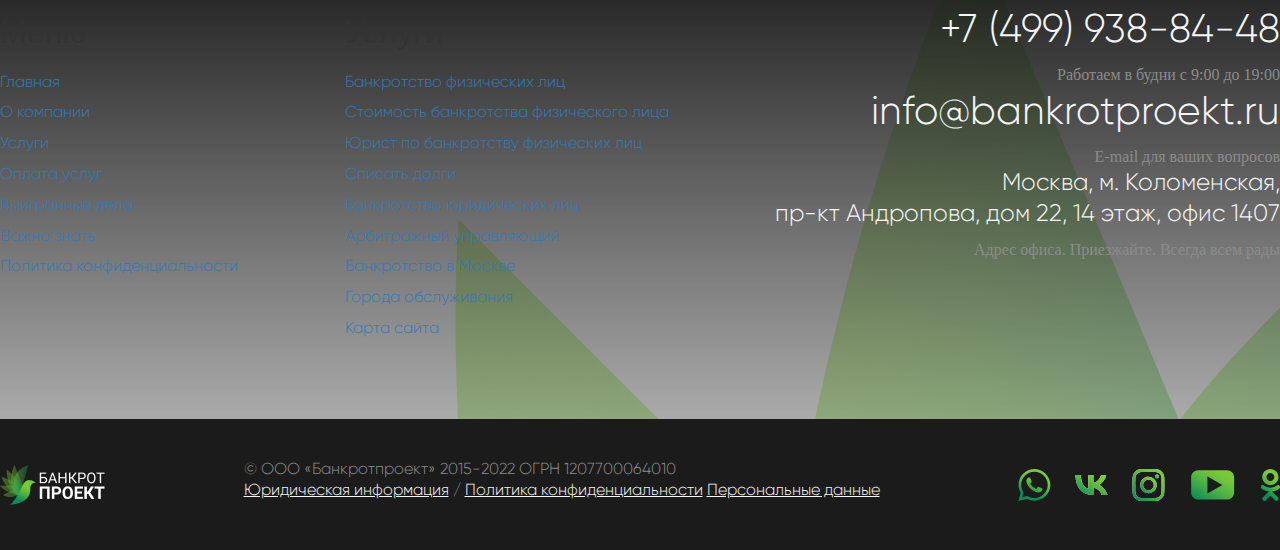
==== commit e6481d0e: "slider" ====
--- a/index.html
+++ b/index.html
@@ -17,40 +17,43 @@
 	<body>
 		
 		<header class="header">
-			<div class="header_information">
-				<img src="../legal-bankruptcy/img/logo (1) 1.svg" alt="logo">
-				<div class="frame_568">
-					<div class="frame_307">
-						<input type="text" class="searchTerm" placeholder="Найти" />
-						<button type="submit" class="searchButton">
-							<img src="../legal-bankruptcy/img/Group 273.svg" alt="logo" />
-						</button>
-					</div>
-					<div class="line"></div>
-				</div>
-				<div class="Button">
-					<input
-						type="button"
-						value="Обратная связь"
-						type="submit"
-						class="button_header"
-					/>
-				</div>
-				<div class="frame_6">
-					<span
-						>Москва, пр-кт Андропова, д. 22 14 этаж, офис 1407
-						(м.Коломенская)</span
-					>
-				</div>
-				<div class="frame_7">
-					<div class="frame_574">
-						<img src="../legal-bankruptcy/img/Group.svg" />
-						<span>+7 (499) 938-84-48</span>
-					</div>
-					<p class="header_p">Работаем в будни с 9:00 до 19:00</p>
-				</div>
-			</div>
+			<img src="../legal-bankruptcy/img/logo (1) 1.svg" alt="logo">
+
+			<div class="frame_568">
+				<div class="frame_307">
+					<input type="text" class="searchTerm" placeholder="Найти" />
+					<button type="submit" class="searchButton">
+						<img src="../legal-bankruptcy/img/Group 273.svg" alt="logo" />
+					</button>
+				</div>
+				<div class="line"></div>
+			</div>
+			<div class="Button">
+				<input
+					type="button"
+					value="Обратная связь"
+					type="submit"
+					class="button_header"
+				/>
+			</div>
+			<div class="frame_6">
+				<span
+					>Москва, пр-кт Андропова, д. 22 14 этаж, офис 1407
+					(м.Коломенская)</span
+				>
+			</div>
+			<div class="frame_7">
+				<div class="frame_574">
+					<img src="../legal-bankruptcy/img/Group.svg" />
+					<span>+7 (499) 938-84-48</span>
+				</div>
+				<p>Работаем в будни с 9:00 до 19:00</p>
+			</div>
+
+			<nav></nav>
+			<div></div>
 		</header>
+
 		<div class="menu">
 			<nav class="frame_555">
 				<ul class="menu-main">
@@ -80,32 +83,9 @@
 				</ul>
 			</nav>
 		</div>
-
-		<div class="header header_booton">
-			<div class="frame_3">
-				<div class="frame_489">
-					<div class="frame_490">
-						<div class="frame_558">
-							<p class="header_p booton_p">Законно спишем ваши долги!</p>
-							<h1>Банкротство юридических лиц</h1>
-						</div>
-						<div class="frame 557">
-							<div class="frame_5">
-								<p class="header_p booton_p">Оставьте заявку сегодня и получите первый месяц
-									<b>БЕСПЛАТНО! </b></p>
-								<div class="frame_559">
-									<input  type="number" title="duty" id="duty" name="duty" placeholder="Долг до 300 тыс. руб." submit>
-									<input  type="tel" title="tel" id="tel" name="tel" placeholder="+7 (999) 999-99-99" submit required>
-								</div>
-								<p class="header_p frame_5_p">Нажимая на кнопку вы соглашаетесь с Политикой конфиденциальности</p>
-							</div>
-						</div>
-					</div>
-					<div class="frame_493"></div>
-				</div>
-			</div>
-		</div>
-      	<main>
+		
+		<main>
+
 			<section>
 				<h3>Предоставляем услуги по банкротству:</h3>
 			</section>
@@ -144,13 +124,13 @@
 			<section >
 				<div class = "field">
 					<div class="feedback-main ">
-					<div class="feedback-main linear_positioning">
+					<div class="feedback-main line">
 						<h2>Отзывы о компании «БанкротПроект»</h2>
 						<p class="feedback_estimation">5.0</p>
-						<div class="feedback_rating">
-							<img src="./img/Frame 330 (1).png" alt="">
-							<p>51 оценка</p>
-						</div>
+					<div class="feedback_rating">
+						<img src="./img/Frame 330 (1).png" alt="">
+						<p>51 оценка</p>
+					</div>
 					<button>Отзывы на Яндекс.Справочник</button>
 				</div>
 			</div>
@@ -195,36 +175,7 @@
 			
 			</section>
 
-			<section> 
-				<div class="field linear_positioning main_approach">
-					<div class="approach-lawyer">
-						<img src="./img/image 1.png" alt="">
-						<div class="approach-lawyer_name">
-							<p>Иванов Дмитрий Владимирович</p> 
-						<span>Арбитражный Управляющий</span>
-						</div>
-						
-					</div>
-					<div class="approach-description">
-						<h3>
-							Индивидуальный подход к каждому клиенту
-						</h3>
-						<div class="approach-description_point">
-							<div class="approach-description_icon">
-								<img src="./img/Tilda_Icons_1ed_hat.png" alt="">
-								<p>Более 30 высококвалифицированных юристов, всегда готовых помочь</p>
-							</div>
-							<div class="approach-description_icon">
-								<img src="./img/Group (2).png" alt="">
-								<p>Ведем процедуры с клиентами от Калининграда до Владивостока</p>
-							</div>
-						</div>
-						<p>Наши юристы специализируются на процедуре банкротства. Над Вашей задачей будут работать люди с большим опытом удачного решения аналогичных вопросов.</p>
-						<button class="approach-description_button">Наша команда</button>
-					</div>
-				</div>
-				
-			</section>
+			<section> Индивидуальный подход к каждому клиенту</section>
 
 			<section> Как избавиться от долгов?</section>
 
@@ -364,4 +315,4 @@
 	</body>
 	<script src="./scripts/script.js"></script>
 	<script src="./scripts/feedback.js"></script>
-</html>
+</html>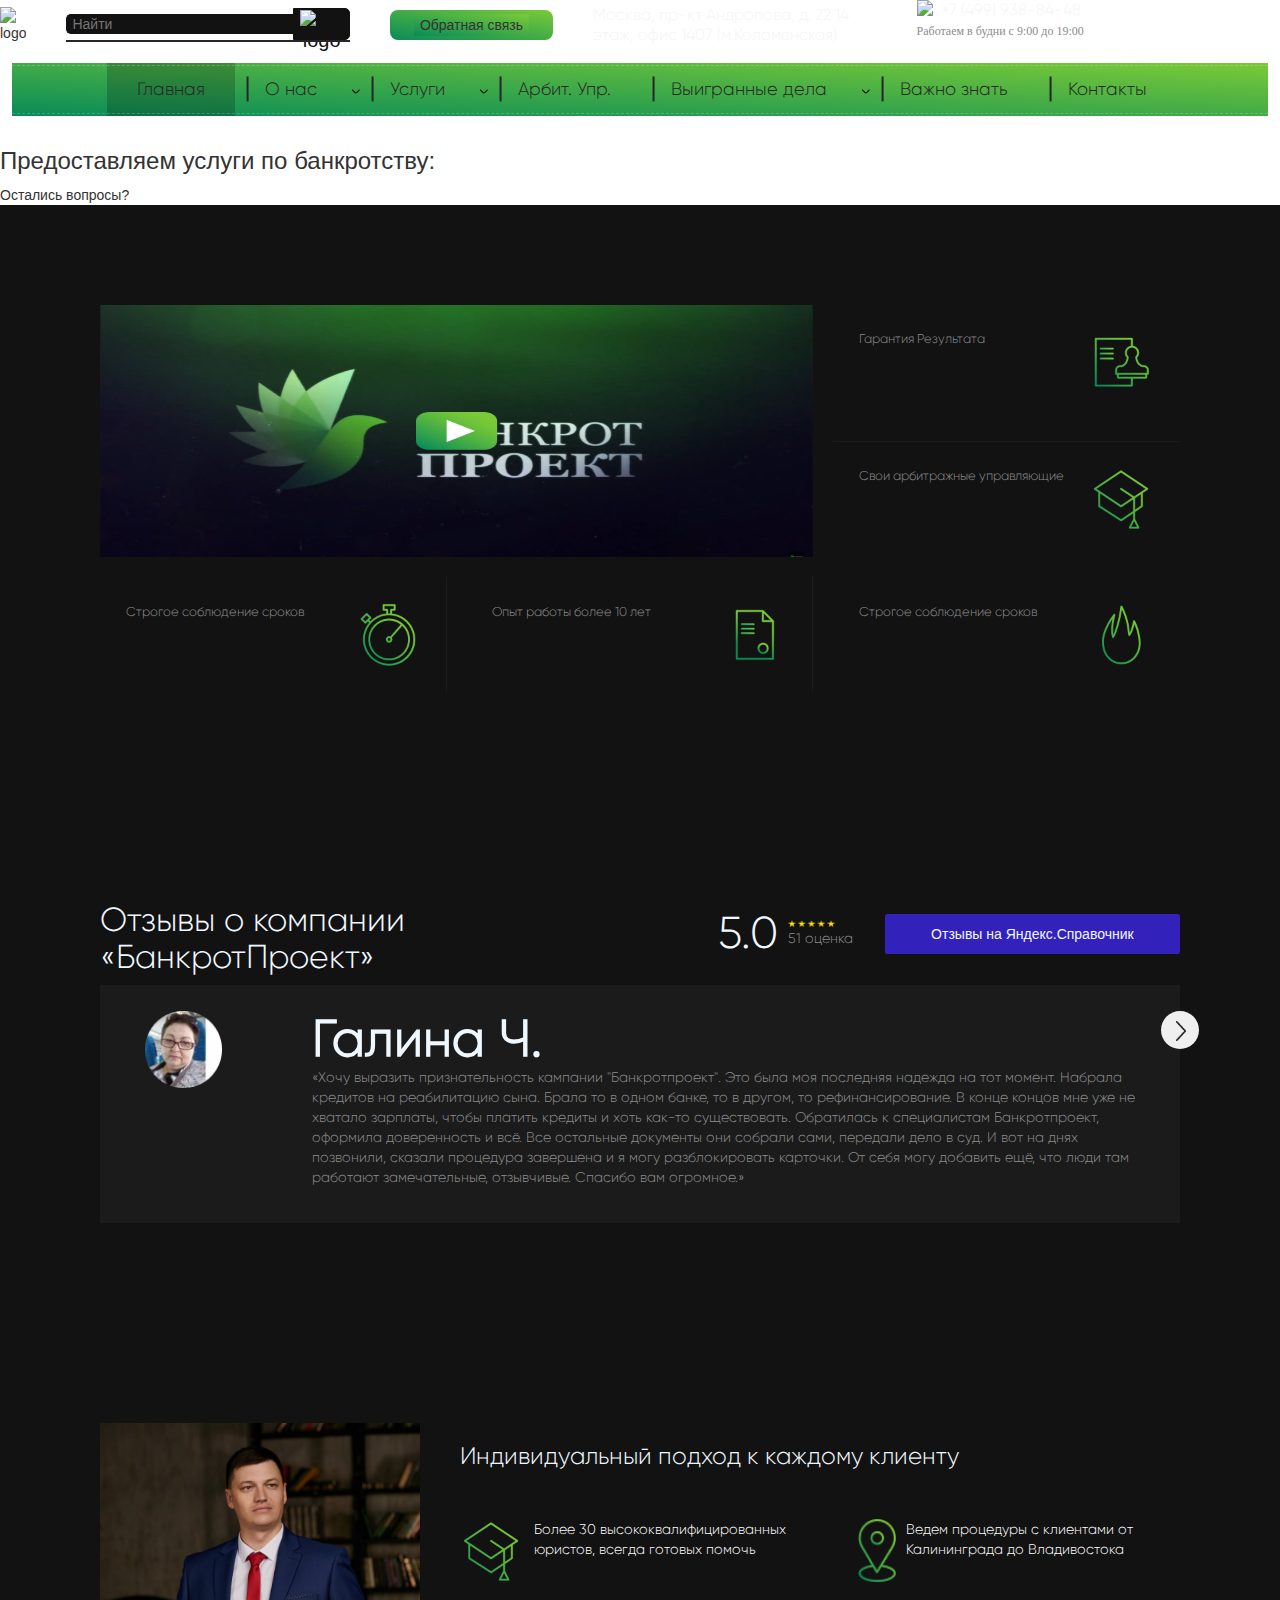
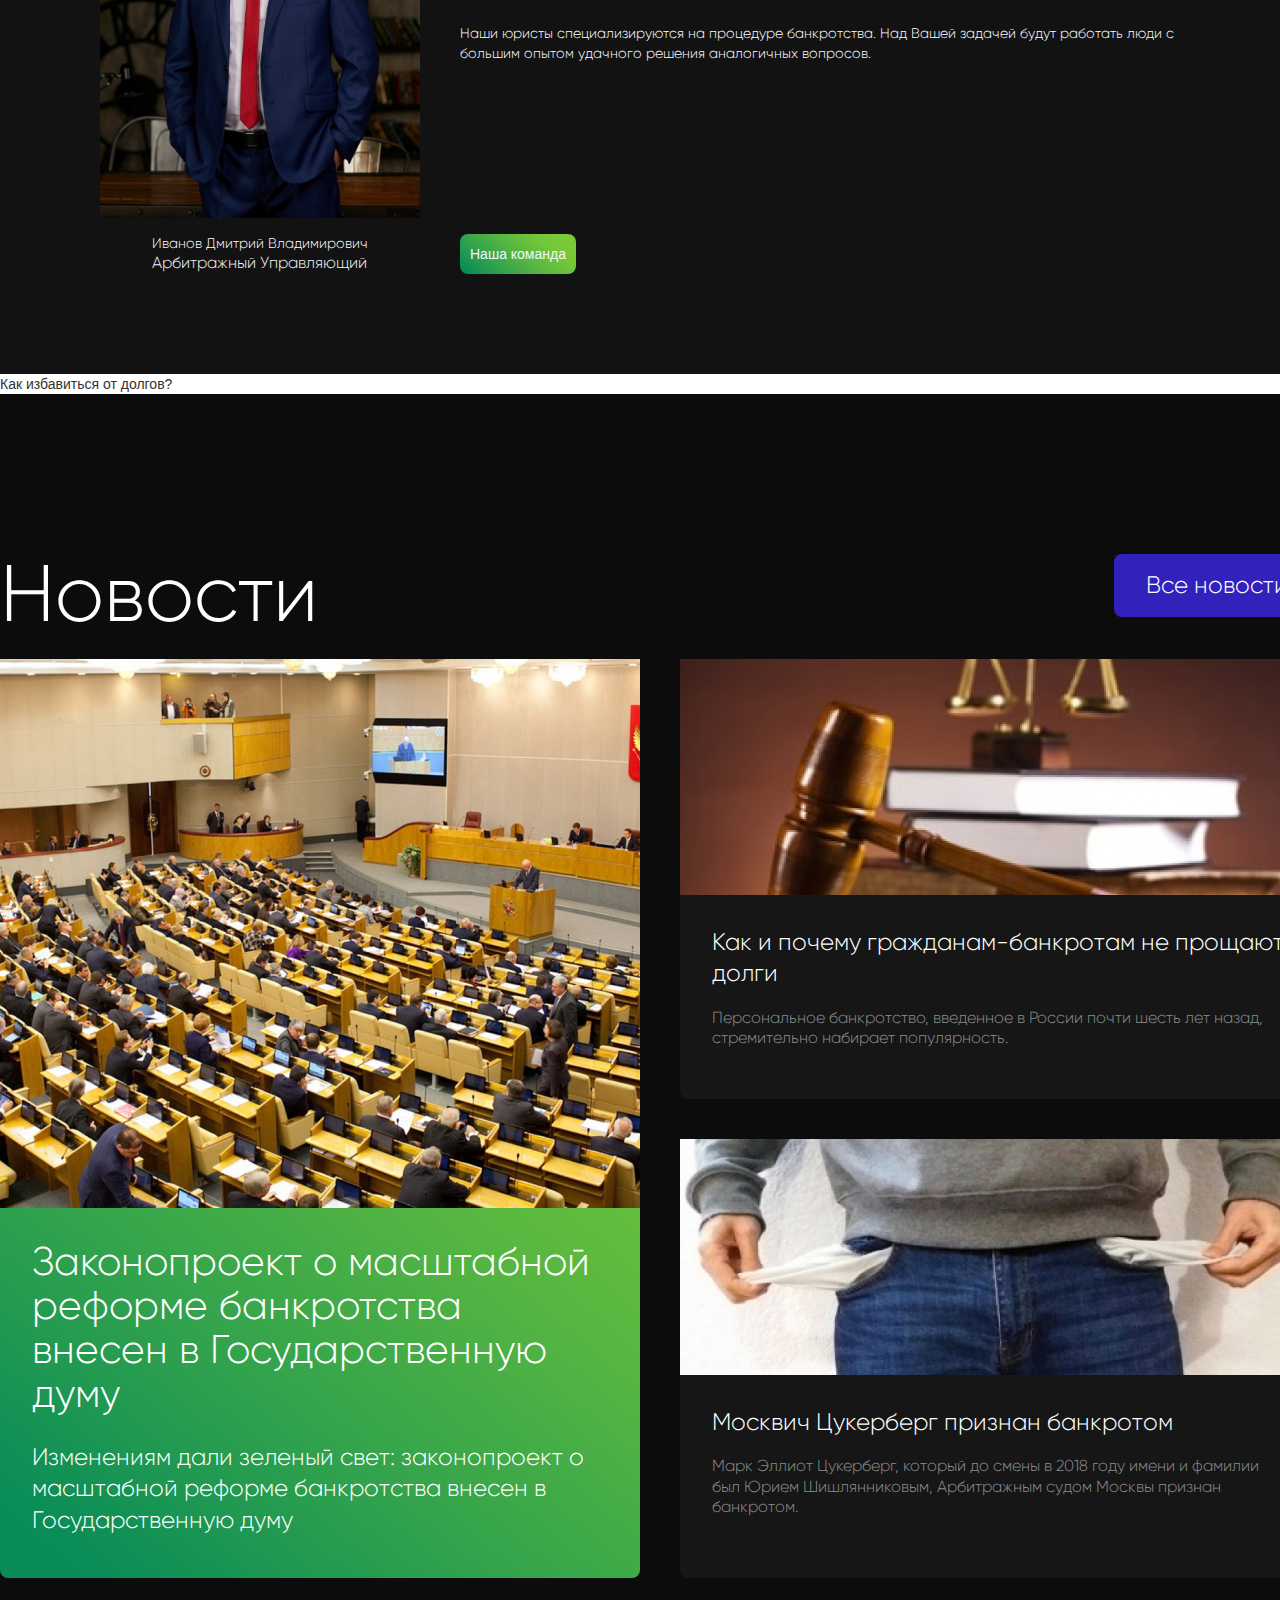
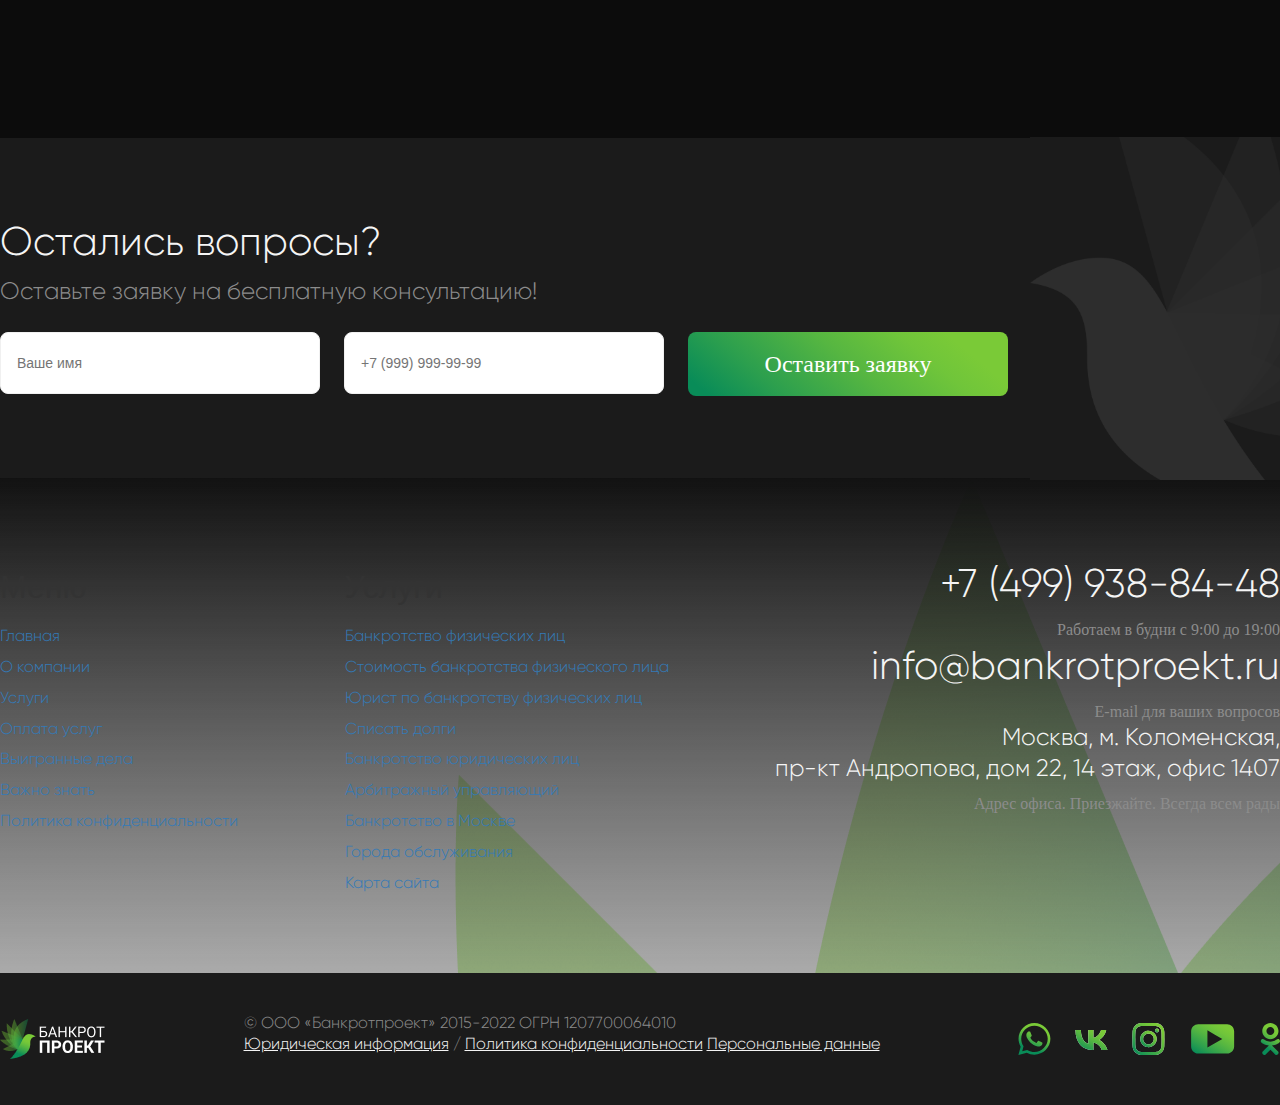
==== commit 0a30baf5: "approach.css" ====
--- a/index.html
+++ b/index.html
@@ -124,13 +124,13 @@
 			<section >
 				<div class = "field">
 					<div class="feedback-main ">
-					<div class="feedback-main line">
+					<div class="feedback-main linear_positioning">
 						<h2>Отзывы о компании «БанкротПроект»</h2>
 						<p class="feedback_estimation">5.0</p>
-					<div class="feedback_rating">
-						<img src="./img/Frame 330 (1).png" alt="">
-						<p>51 оценка</p>
-					</div>
+						<div class="feedback_rating">
+							<img src="./img/Frame 330 (1).png" alt="">
+							<p>51 оценка</p>
+						</div>
 					<button>Отзывы на Яндекс.Справочник</button>
 				</div>
 			</div>
@@ -175,7 +175,36 @@
 			
 			</section>
 
-			<section> Индивидуальный подход к каждому клиенту</section>
+			<section> 
+				<div class="field linear_positioning main_approach">
+					<div class="approach-lawyer">
+						<img src="./img/image 1.png" alt="">
+						<div class="approach-lawyer_name">
+							<p>Иванов Дмитрий Владимирович</p> 
+						<span>Арбитражный Управляющий</span>
+						</div>
+						
+					</div>
+					<div class="approach-description">
+						<h3>
+							Индивидуальный подход к каждому клиенту
+						</h3>
+						<div class="approach-description_point">
+							<div class="approach-description_icon">
+								<img src="./img/Tilda_Icons_1ed_hat.png" alt="">
+								<p>Более 30 высококвалифицированных юристов, всегда готовых помочь</p>
+							</div>
+							<div class="approach-description_icon">
+								<img src="./img/Group (2).png" alt="">
+								<p>Ведем процедуры с клиентами от Калининграда до Владивостока</p>
+							</div>
+						</div>
+						<p>Наши юристы специализируются на процедуре банкротства. Над Вашей задачей будут работать люди с большим опытом удачного решения аналогичных вопросов.</p>
+						<button class="approach-description_button">Наша команда</button>
+					</div>
+				</div>
+				
+			</section>
 
 			<section> Как избавиться от долгов?</section>
 
--- a/css/main.css
+++ b/css/main.css
@@ -1,5 +1,5 @@
 @import 'review.css';
-
+@import 'approach.css';
 @import 'footer.css';
 
 @font-face {
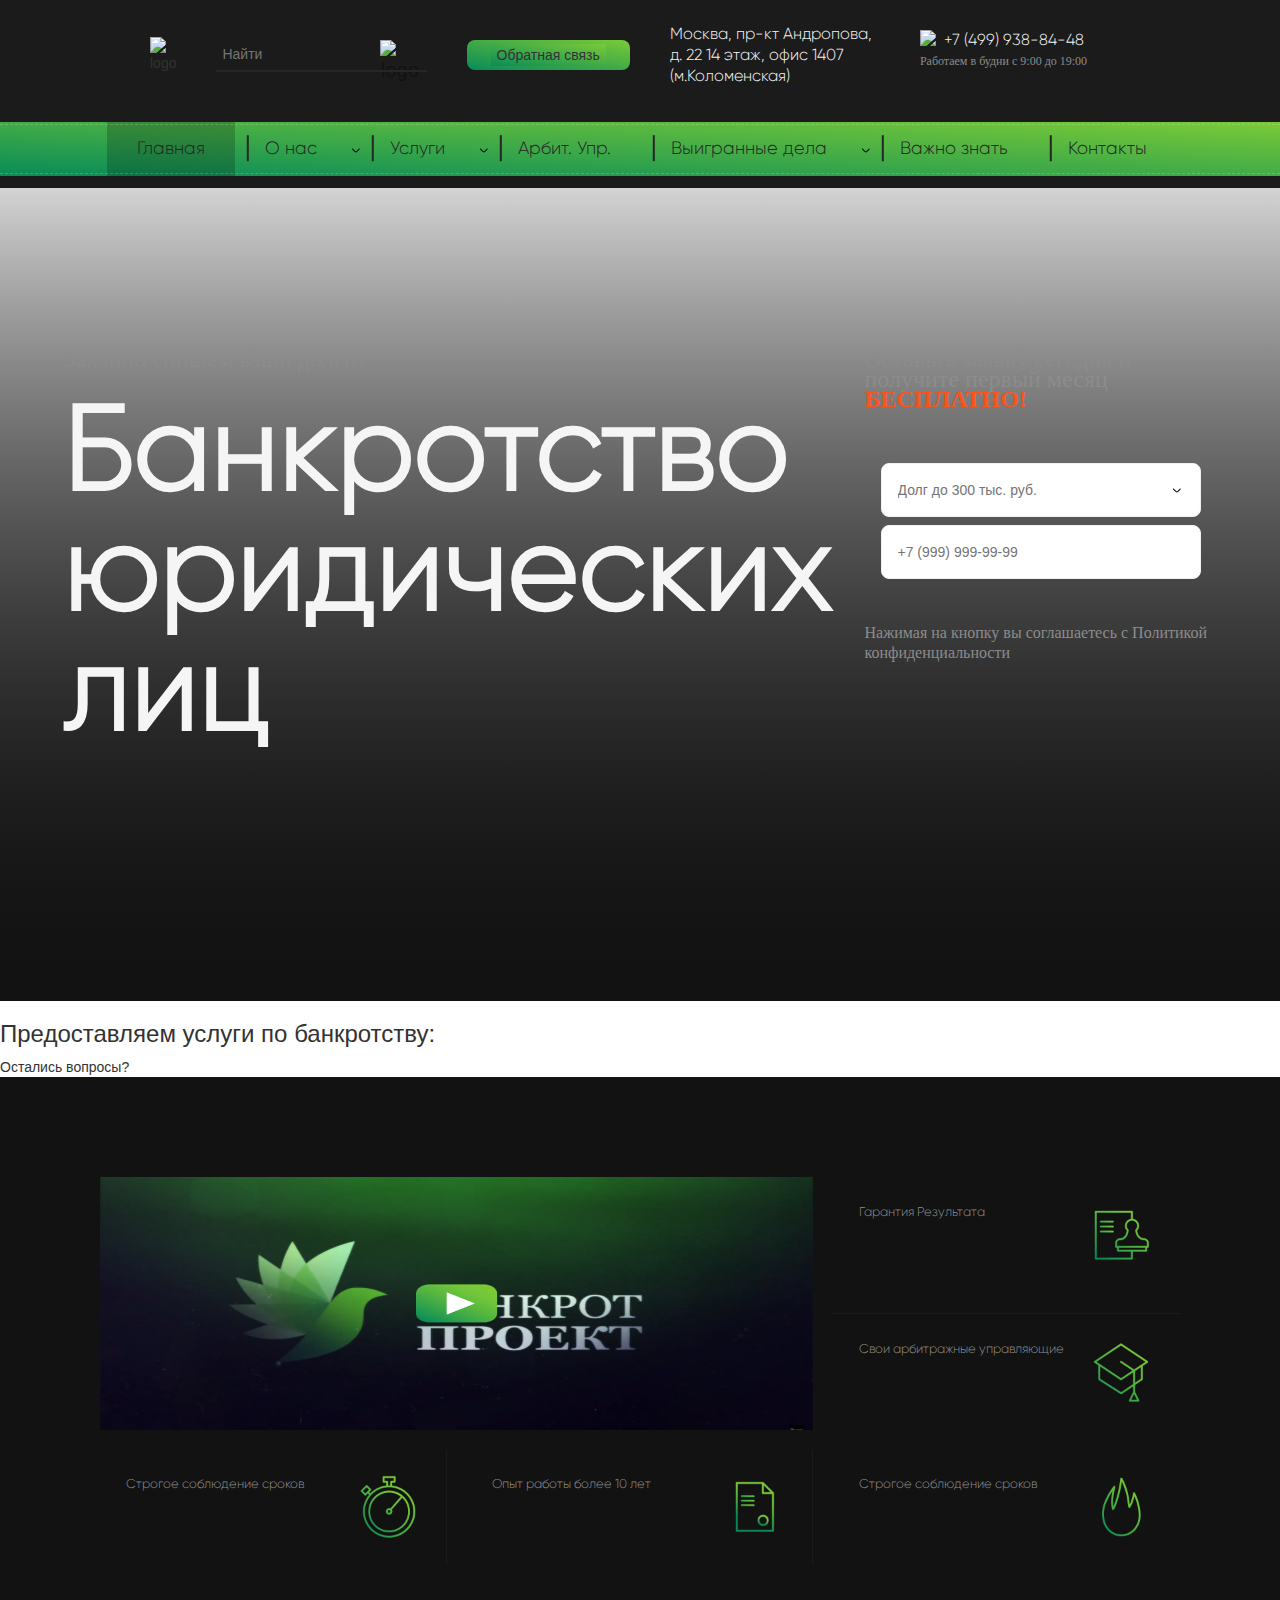
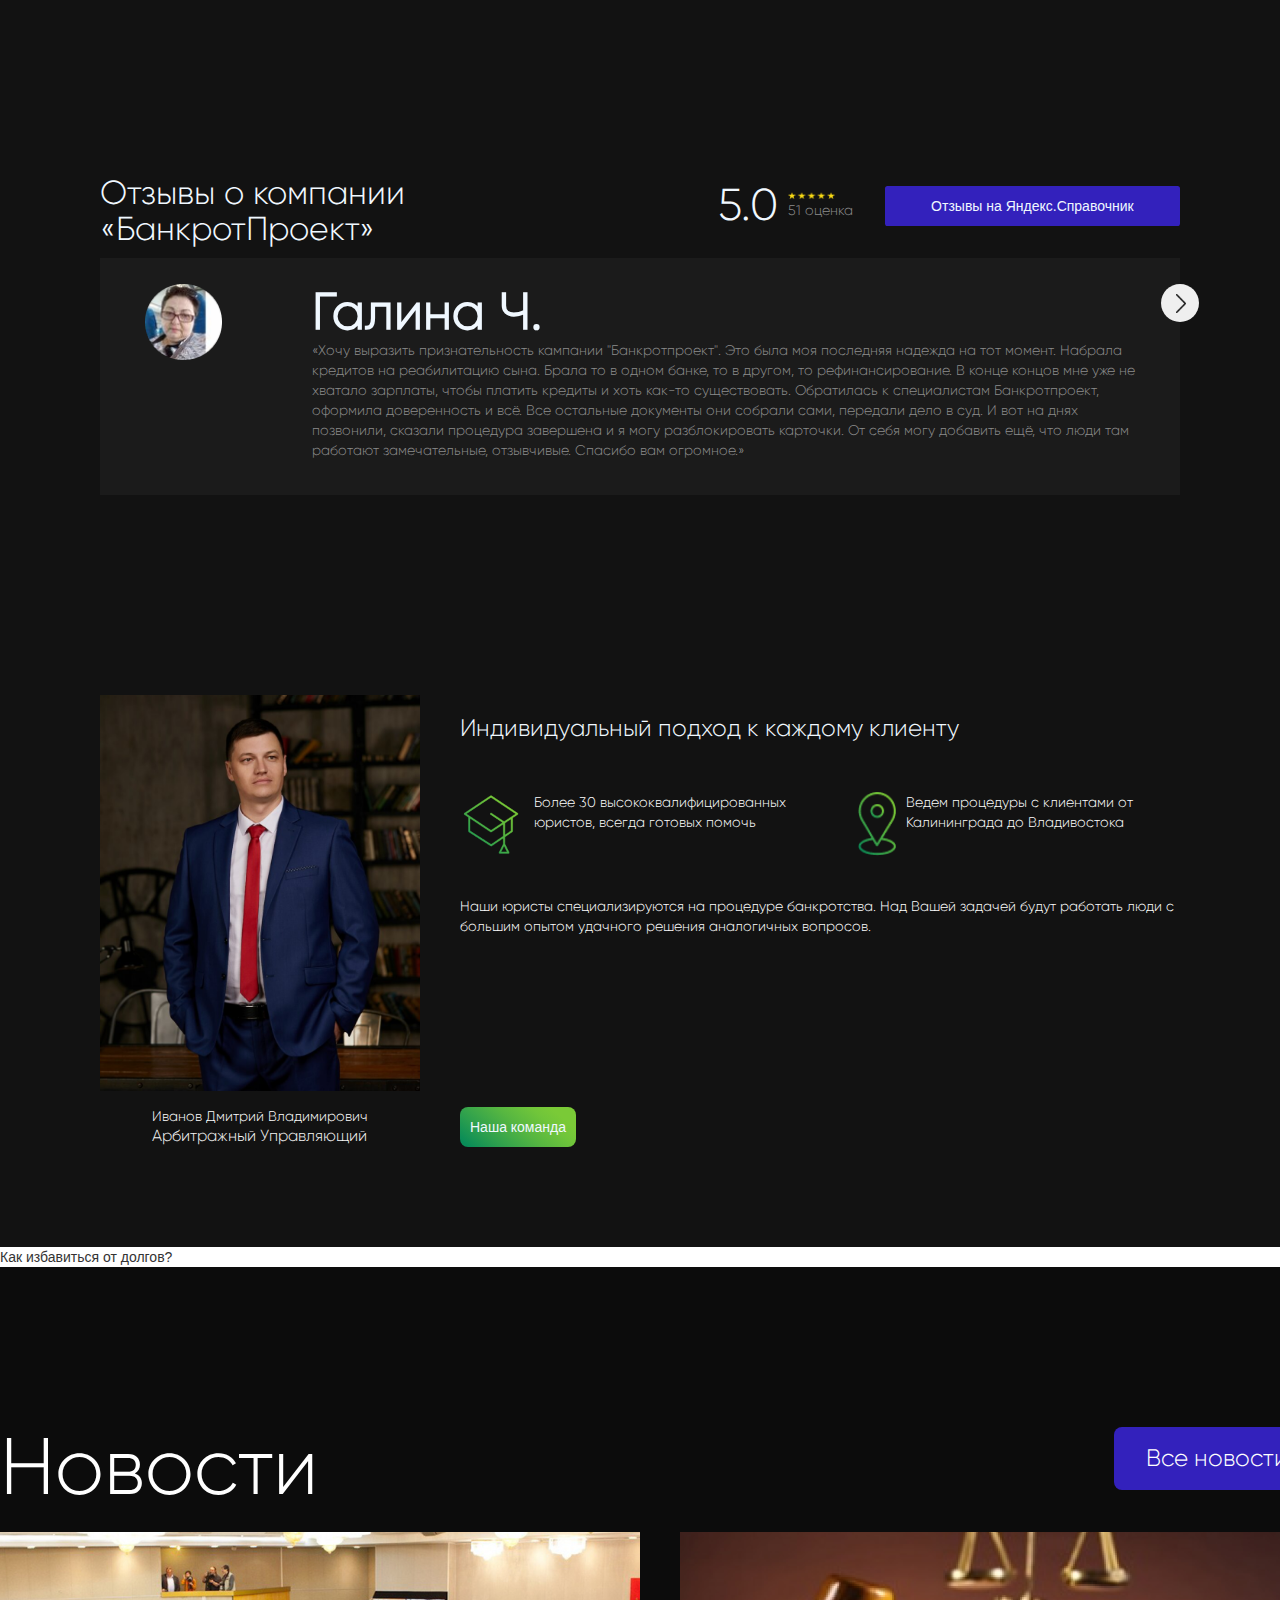
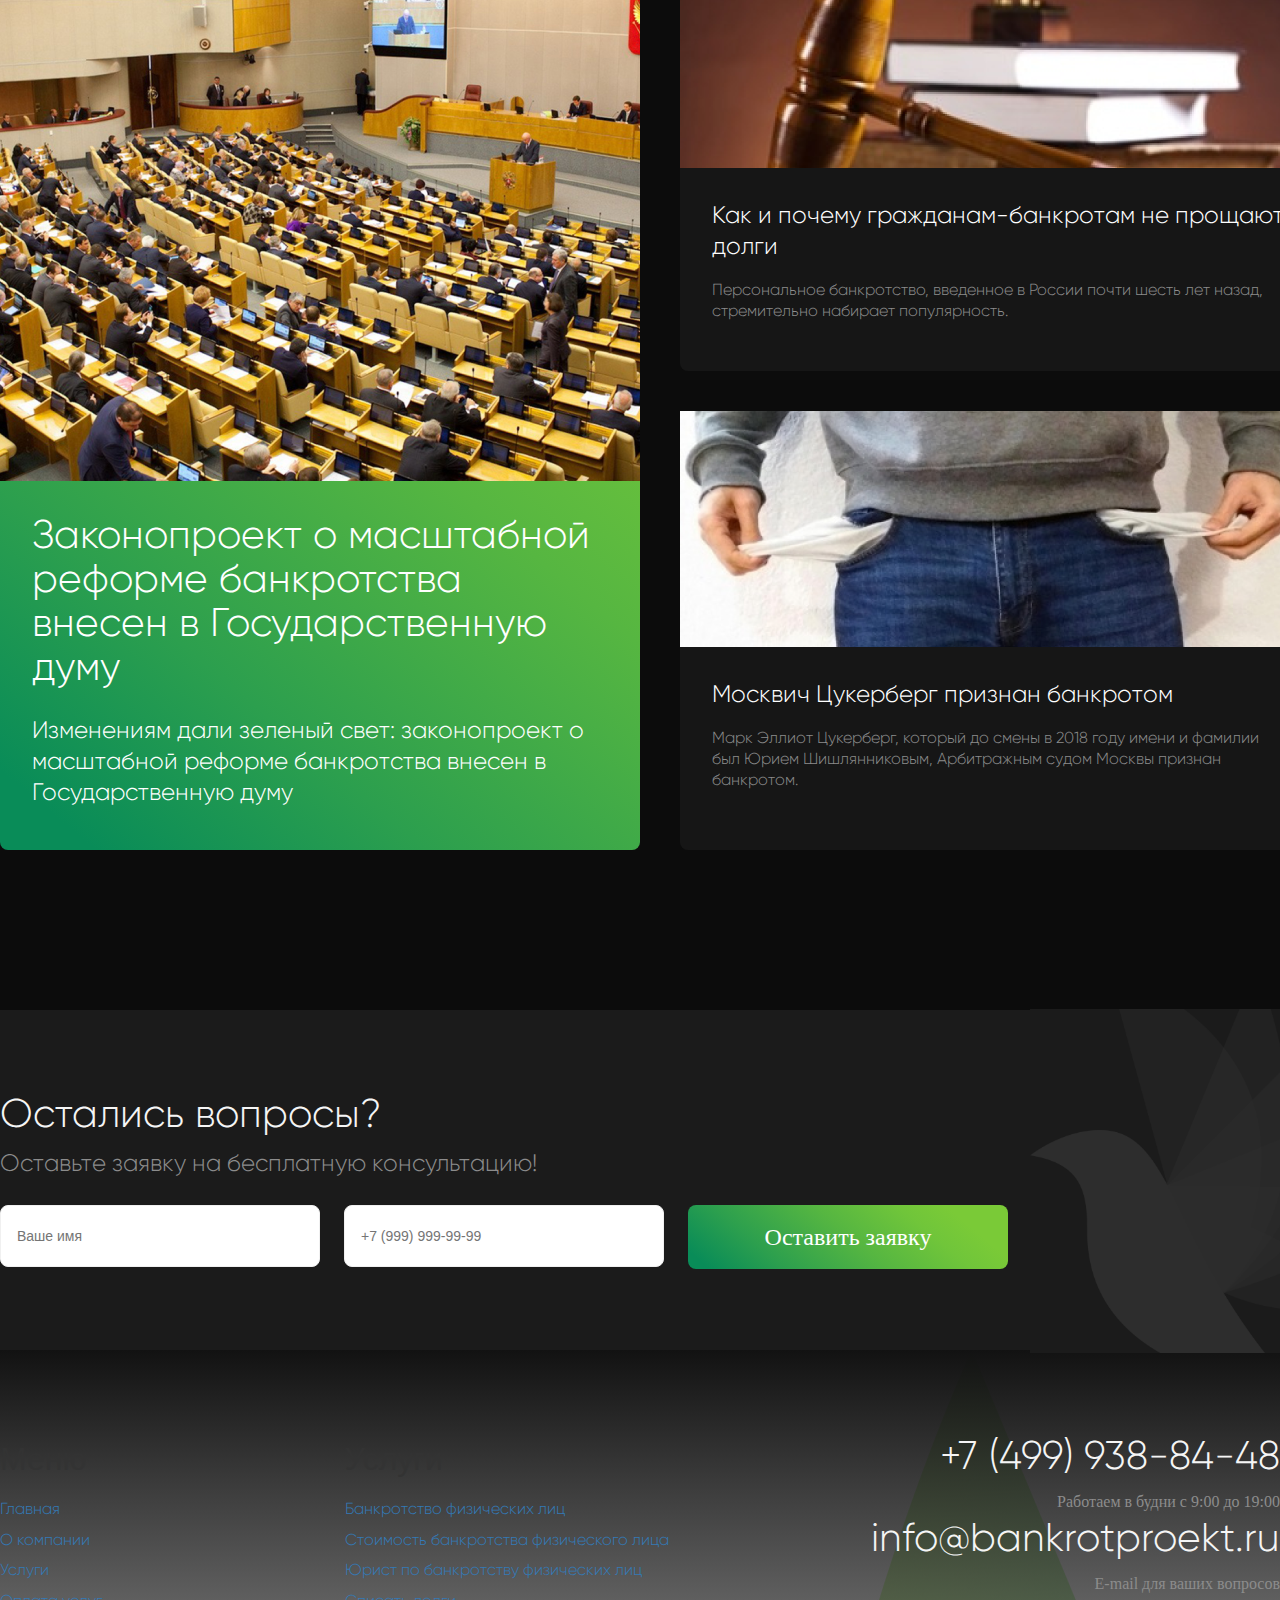
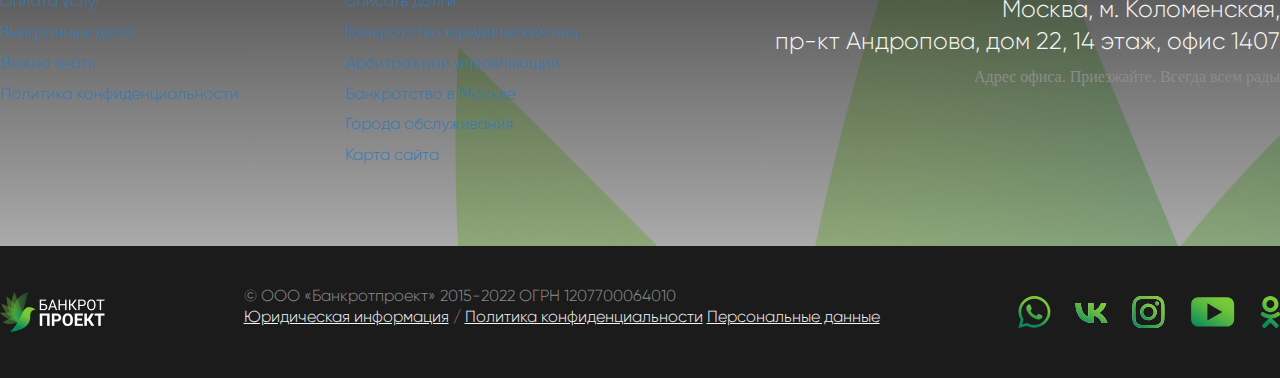
==== commit f0adb920: "style li menu" ====
--- a/index.html
+++ b/index.html
@@ -17,43 +17,40 @@
 	<body>
 		
 		<header class="header">
-			<img src="../legal-bankruptcy/img/logo (1) 1.svg" alt="logo">
-
-			<div class="frame_568">
-				<div class="frame_307">
-					<input type="text" class="searchTerm" placeholder="Найти" />
-					<button type="submit" class="searchButton">
-						<img src="../legal-bankruptcy/img/Group 273.svg" alt="logo" />
-					</button>
-				</div>
-				<div class="line"></div>
-			</div>
-			<div class="Button">
-				<input
-					type="button"
-					value="Обратная связь"
-					type="submit"
-					class="button_header"
-				/>
-			</div>
-			<div class="frame_6">
-				<span
-					>Москва, пр-кт Андропова, д. 22 14 этаж, офис 1407
-					(м.Коломенская)</span
-				>
-			</div>
-			<div class="frame_7">
-				<div class="frame_574">
-					<img src="../legal-bankruptcy/img/Group.svg" />
-					<span>+7 (499) 938-84-48</span>
-				</div>
-				<p>Работаем в будни с 9:00 до 19:00</p>
-			</div>
-
-			<nav></nav>
-			<div></div>
+			<div class="header_information">
+				<img src="../legal-bankruptcy/img/logo (1) 1.svg" alt="logo">
+				<div class="frame_568">
+					<div class="frame_307">
+						<input type="text" class="searchTerm" placeholder="Найти" />
+						<button type="submit" class="searchButton">
+							<img src="../legal-bankruptcy/img/Group 273.svg" alt="logo" />
+						</button>
+					</div>
+					<div class="line"></div>
+				</div>
+				<div class="Button">
+					<input
+						type="button"
+						value="Обратная связь"
+						type="submit"
+						class="button_header"
+					/>
+				</div>
+				<div class="frame_6">
+					<span
+						>Москва, пр-кт Андропова, д. 22 14 этаж, офис 1407
+						(м.Коломенская)</span
+					>
+				</div>
+				<div class="frame_7">
+					<div class="frame_574">
+						<img src="../legal-bankruptcy/img/Group.svg" />
+						<span>+7 (499) 938-84-48</span>
+					</div>
+					<p class="header_p">Работаем в будни с 9:00 до 19:00</p>
+				</div>
+			</div>
 		</header>
-
 		<div class="menu">
 			<nav class="frame_555">
 				<ul class="menu-main">
@@ -83,9 +80,40 @@
 				</ul>
 			</nav>
 		</div>
-		
-		<main>
-
+
+		<div class="header header_booton">
+			<div class="frame_3">
+				<div class="frame_489">
+					<div class="frame_490">
+						<div class="frame_558">
+							<p class="header_p booton_p">Законно спишем ваши долги!</p>
+							<h1>Банкротство юридических лиц</h1>
+						</div>
+						<div class="frame 557">
+							<div class="frame_5">
+								<p class="header_p booton_p">Оставьте заявку сегодня и получите первый месяц
+									<b>БЕСПЛАТНО! </b></p>
+								<div class="frame_559">
+									<div class="dropdown">
+										<input  type="number" title="duty" id="duty" name="duty" placeholder="Долг до 300 тыс. руб." submit>
+											<div class="dropdown-content">
+												<li>Долг до 400 тыс. руб.</li>
+												<li>Долг до 500 тыс. руб.</li>
+												<li>Долг до 600 тыс. руб.</li>
+												<li>Введите сумму</li>
+											</div>
+									</div>
+									<input  type="tel" title="tel" id="tel" name="tel" placeholder="+7 (999) 999-99-99" submit required>
+								</div>
+								<p class="header_p frame_5_p">Нажимая на кнопку вы соглашаетесь с Политикой конфиденциальности</p>
+							</div>
+						</div>
+					</div>
+					<div class="frame_493"></div>
+				</div>
+			</div>
+		</div>
+      	<main>
 			<section>
 				<h3>Предоставляем услуги по банкротству:</h3>
 			</section>
@@ -344,4 +372,4 @@
 	</body>
 	<script src="./scripts/script.js"></script>
 	<script src="./scripts/feedback.js"></script>
-</html>+</html>
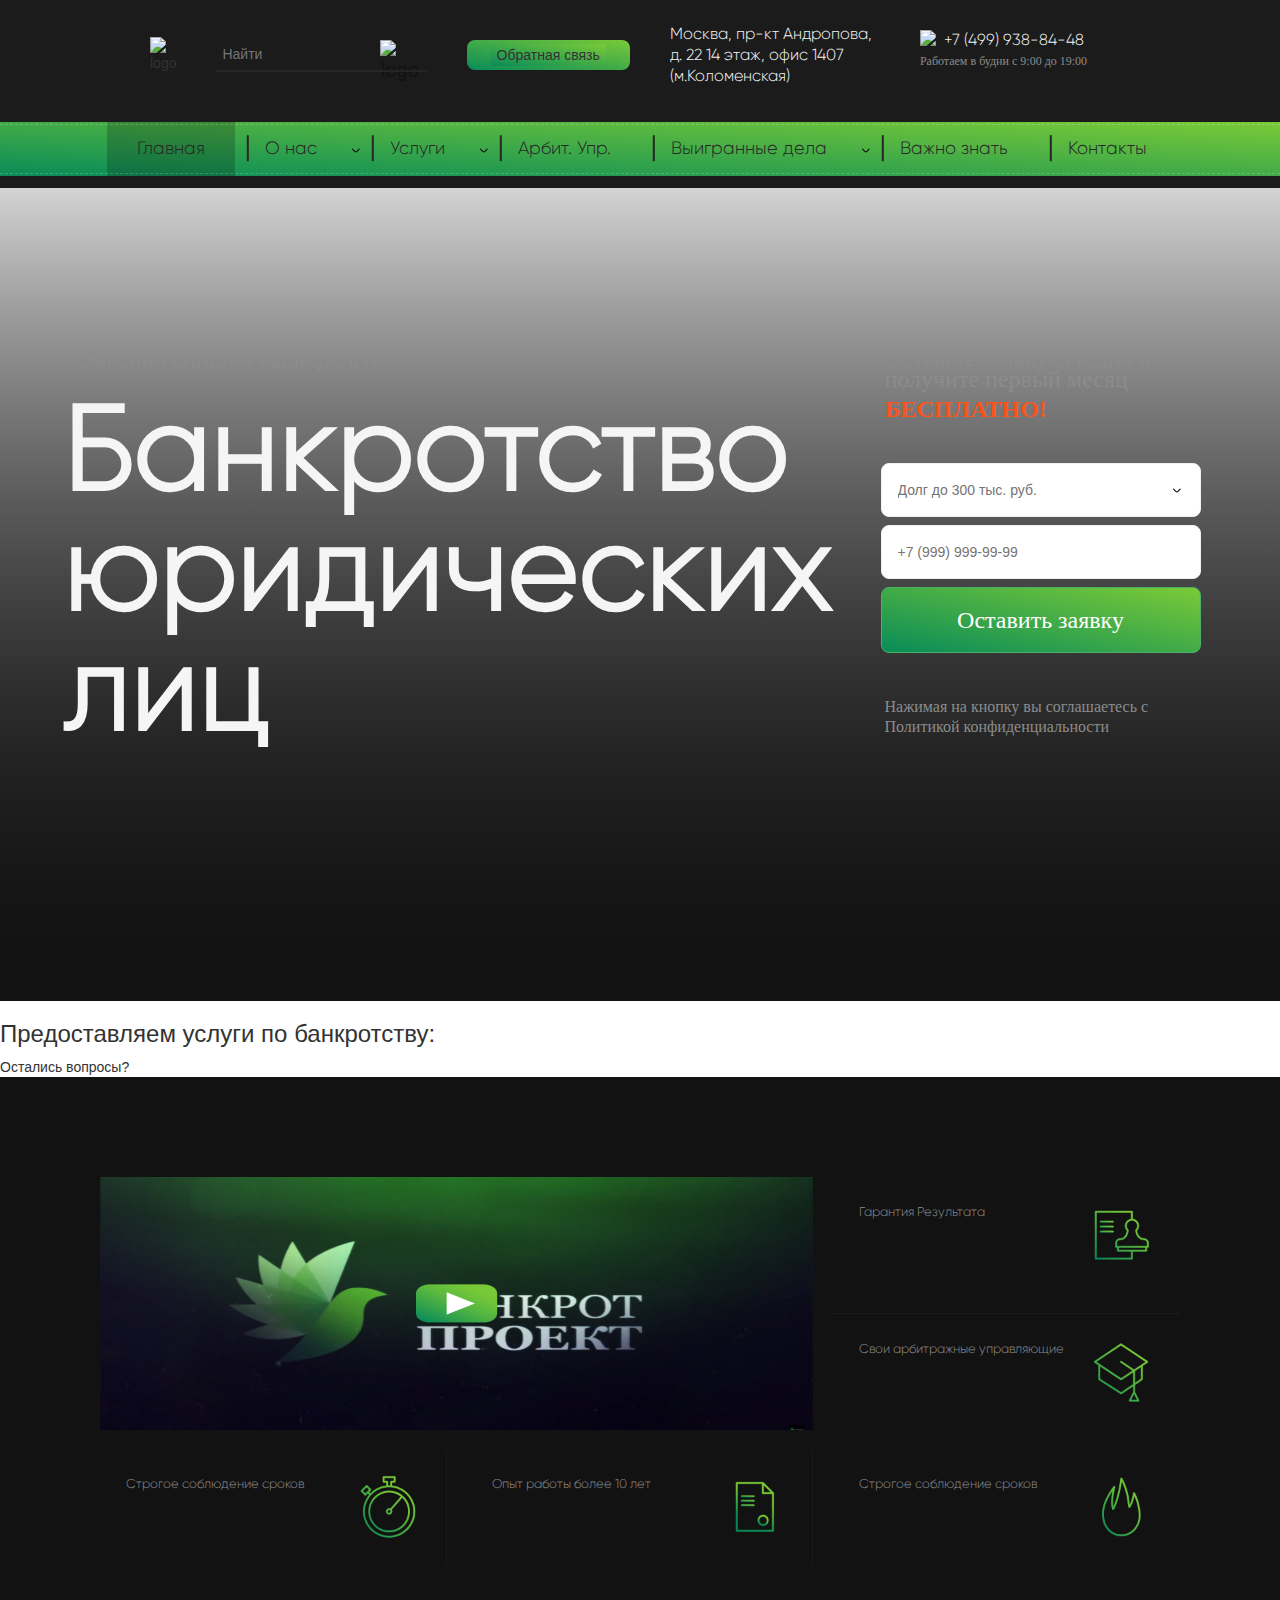
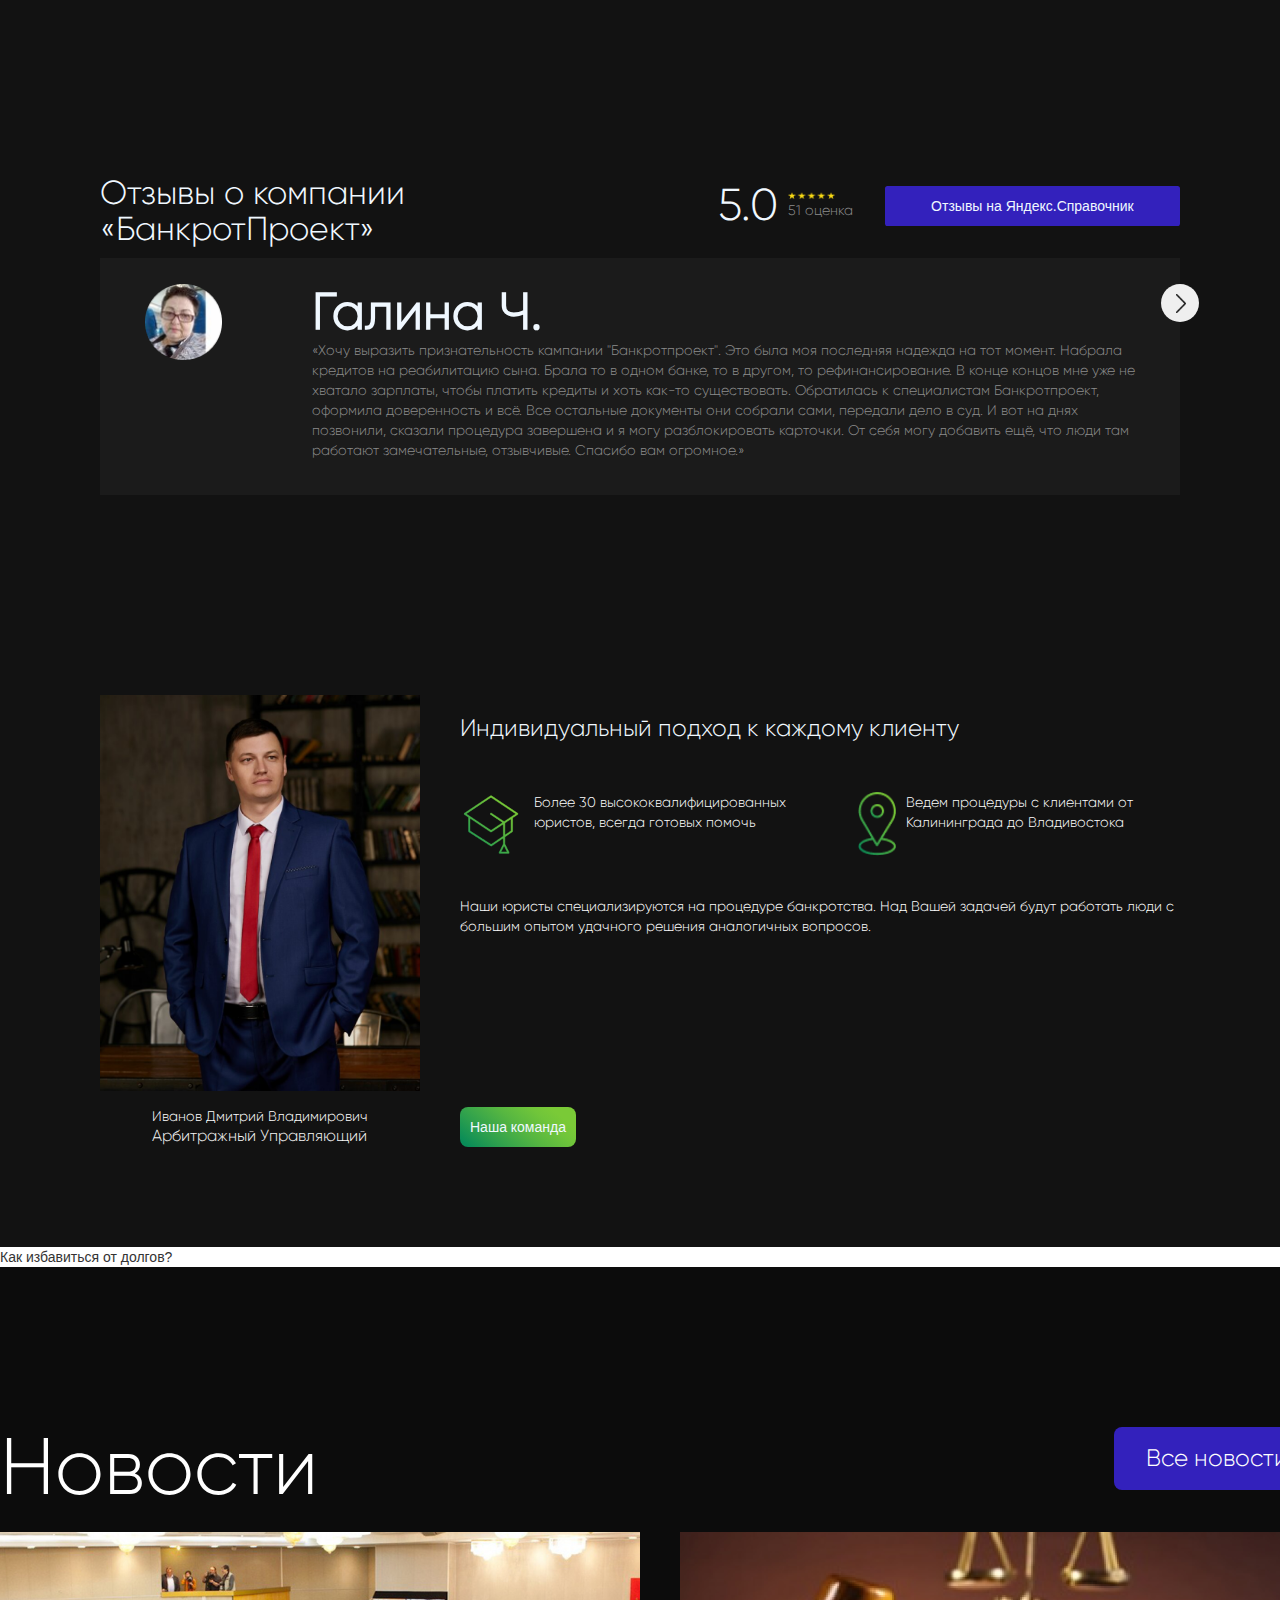
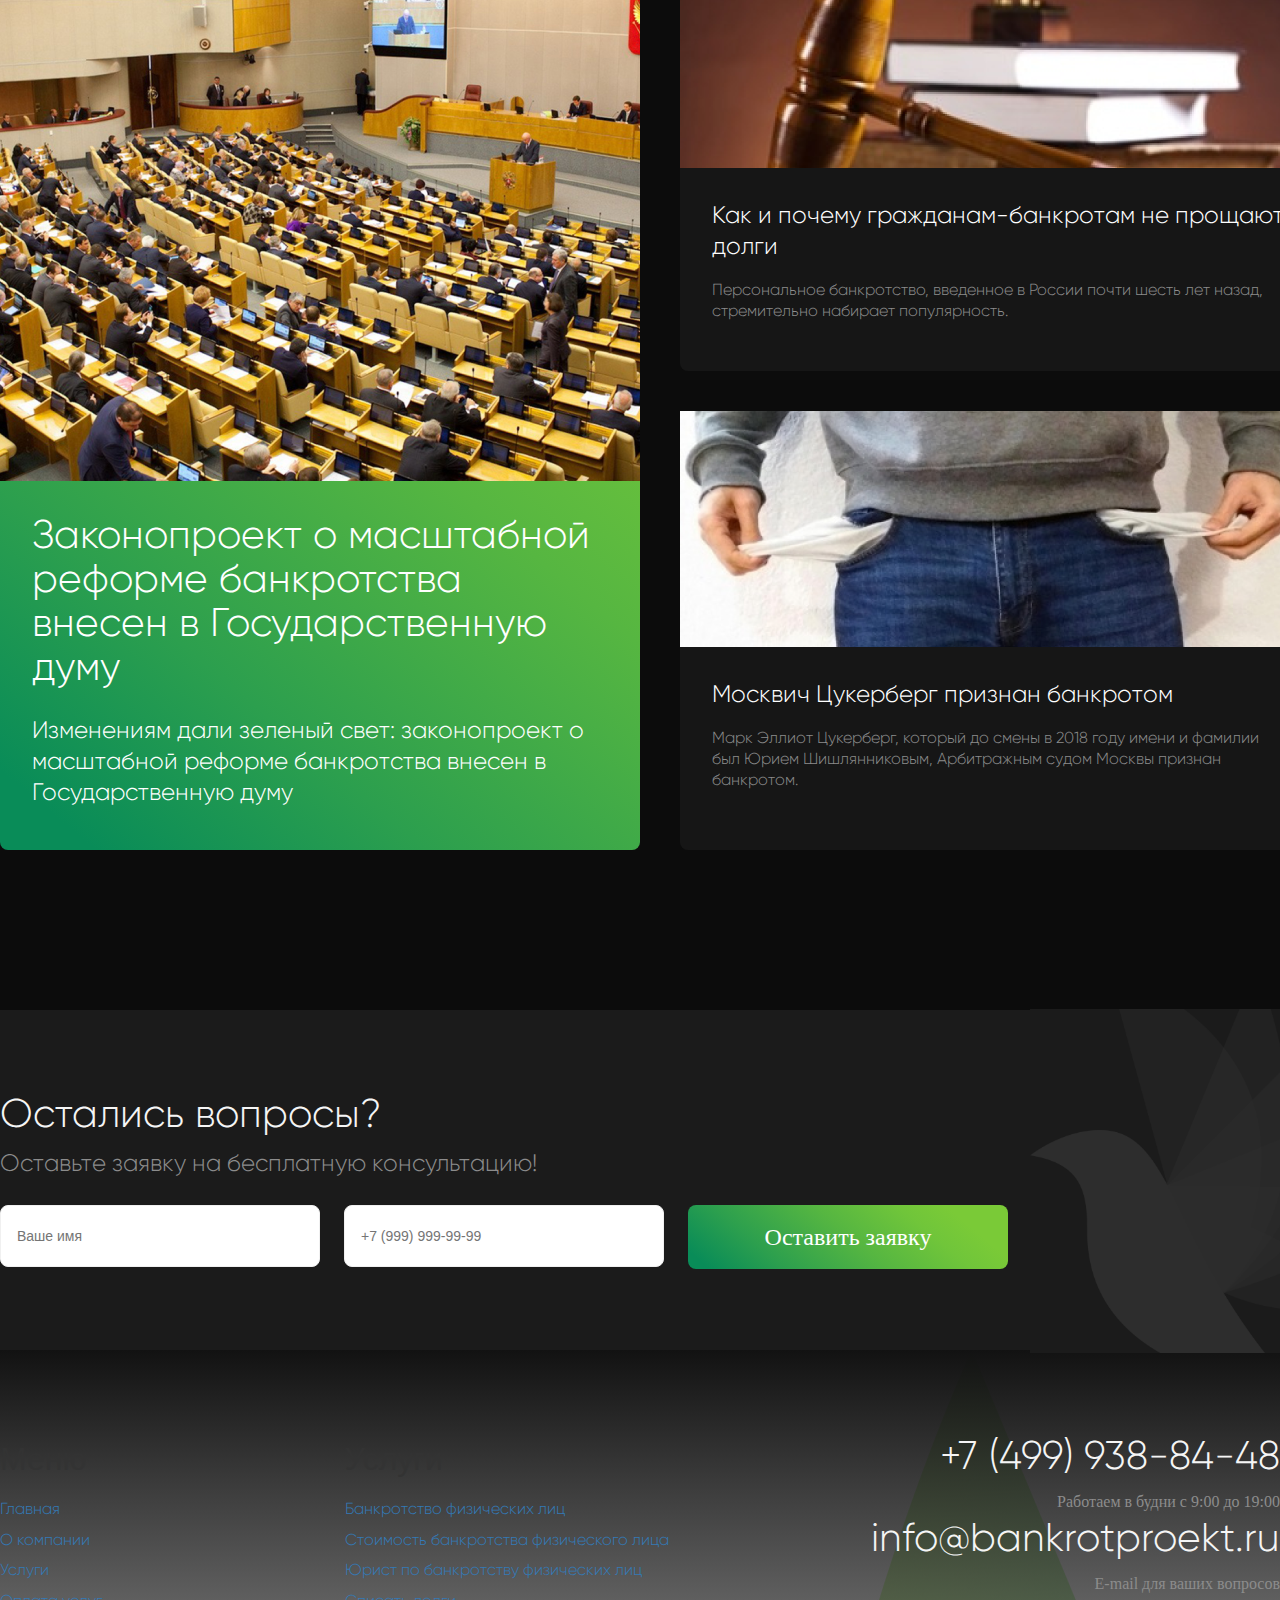
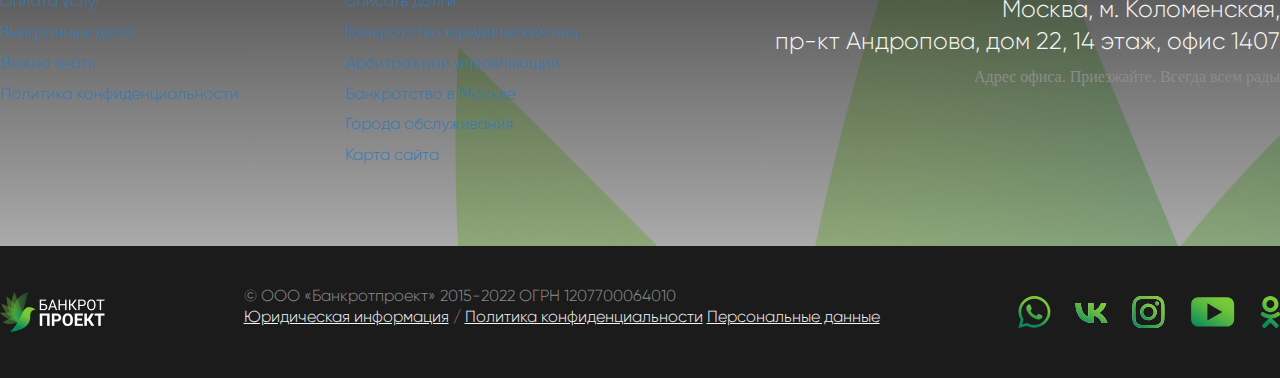
==== commit 747caa18: "header button" ====
--- a/index.html
+++ b/index.html
@@ -104,6 +104,13 @@
 											</div>
 									</div>
 									<input  type="tel" title="tel" id="tel" name="tel" placeholder="+7 (999) 999-99-99" submit required>
+										<input
+											type="button"
+											value="Оставить заявку"
+											type="submit"
+											class="button_frame"
+											id = "button_frame"
+										/>
 								</div>
 								<p class="header_p frame_5_p">Нажимая на кнопку вы соглашаетесь с Политикой конфиденциальности</p>
 							</div>
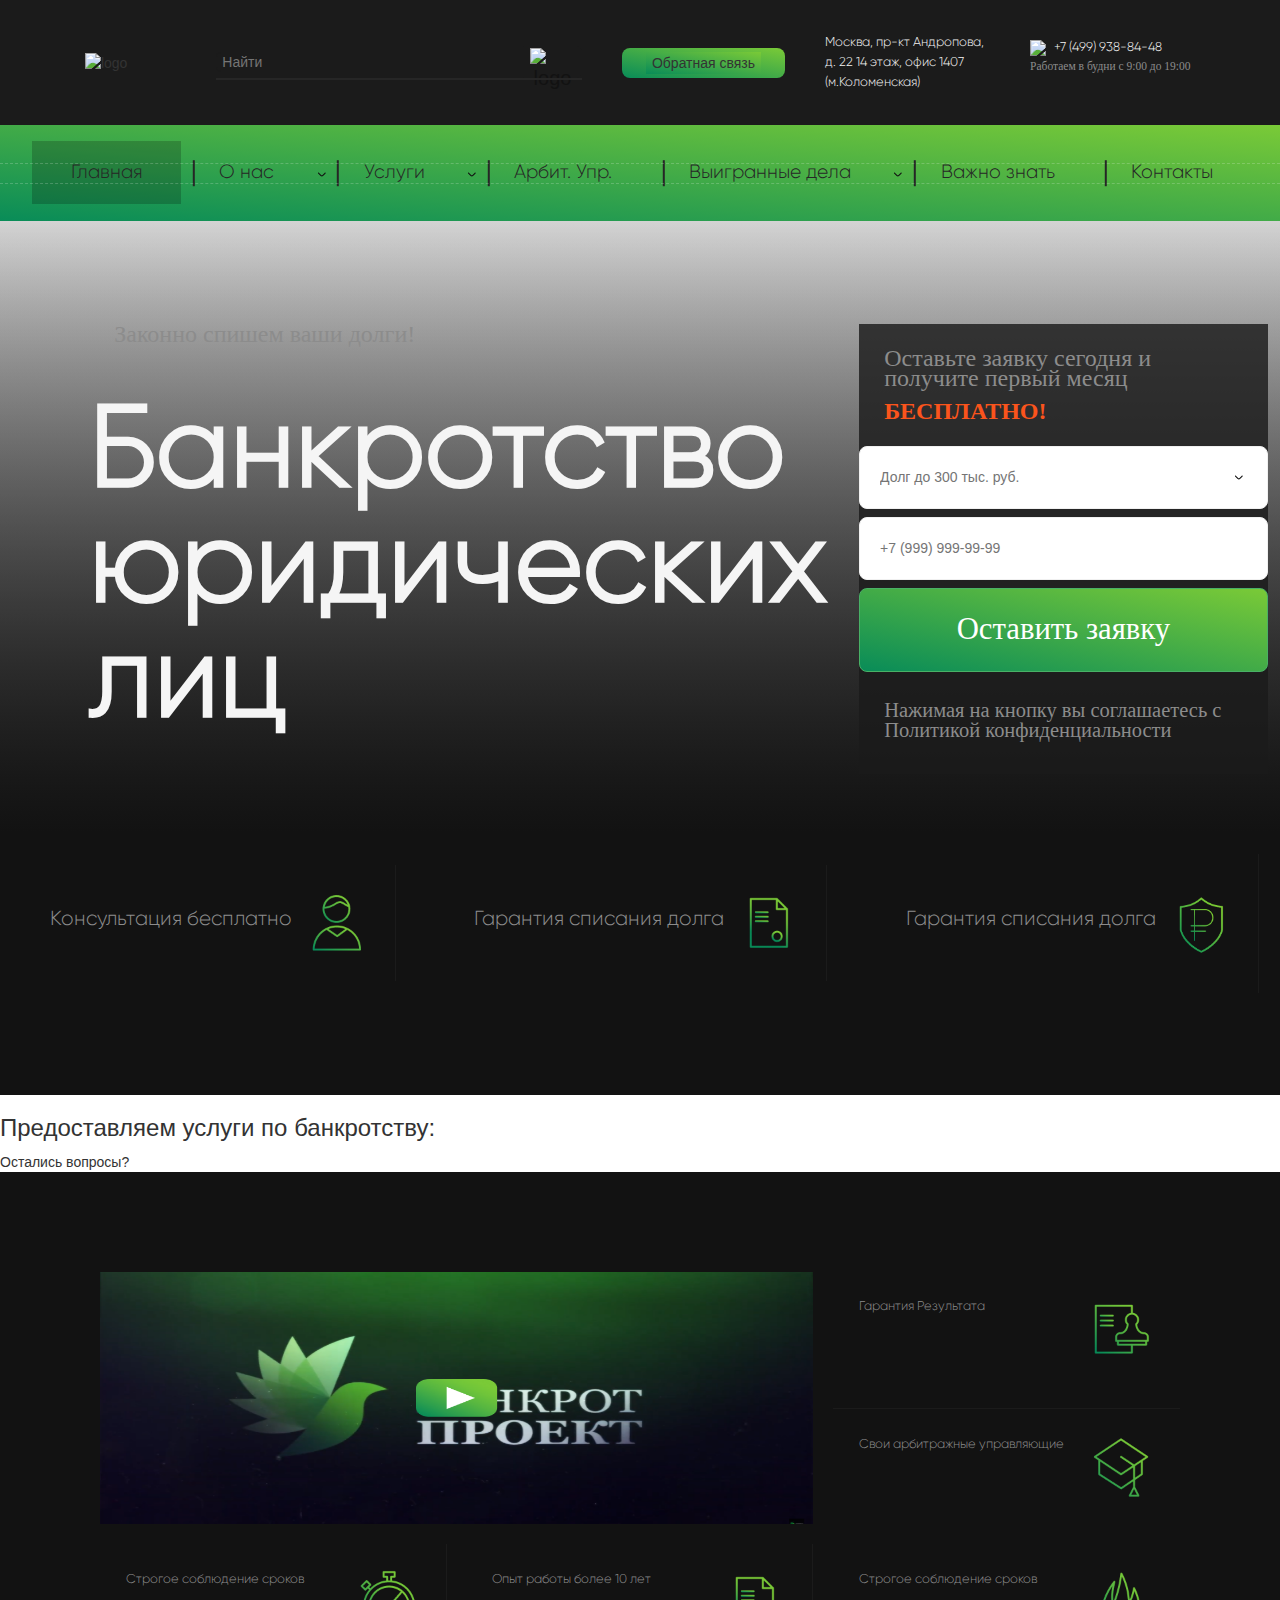
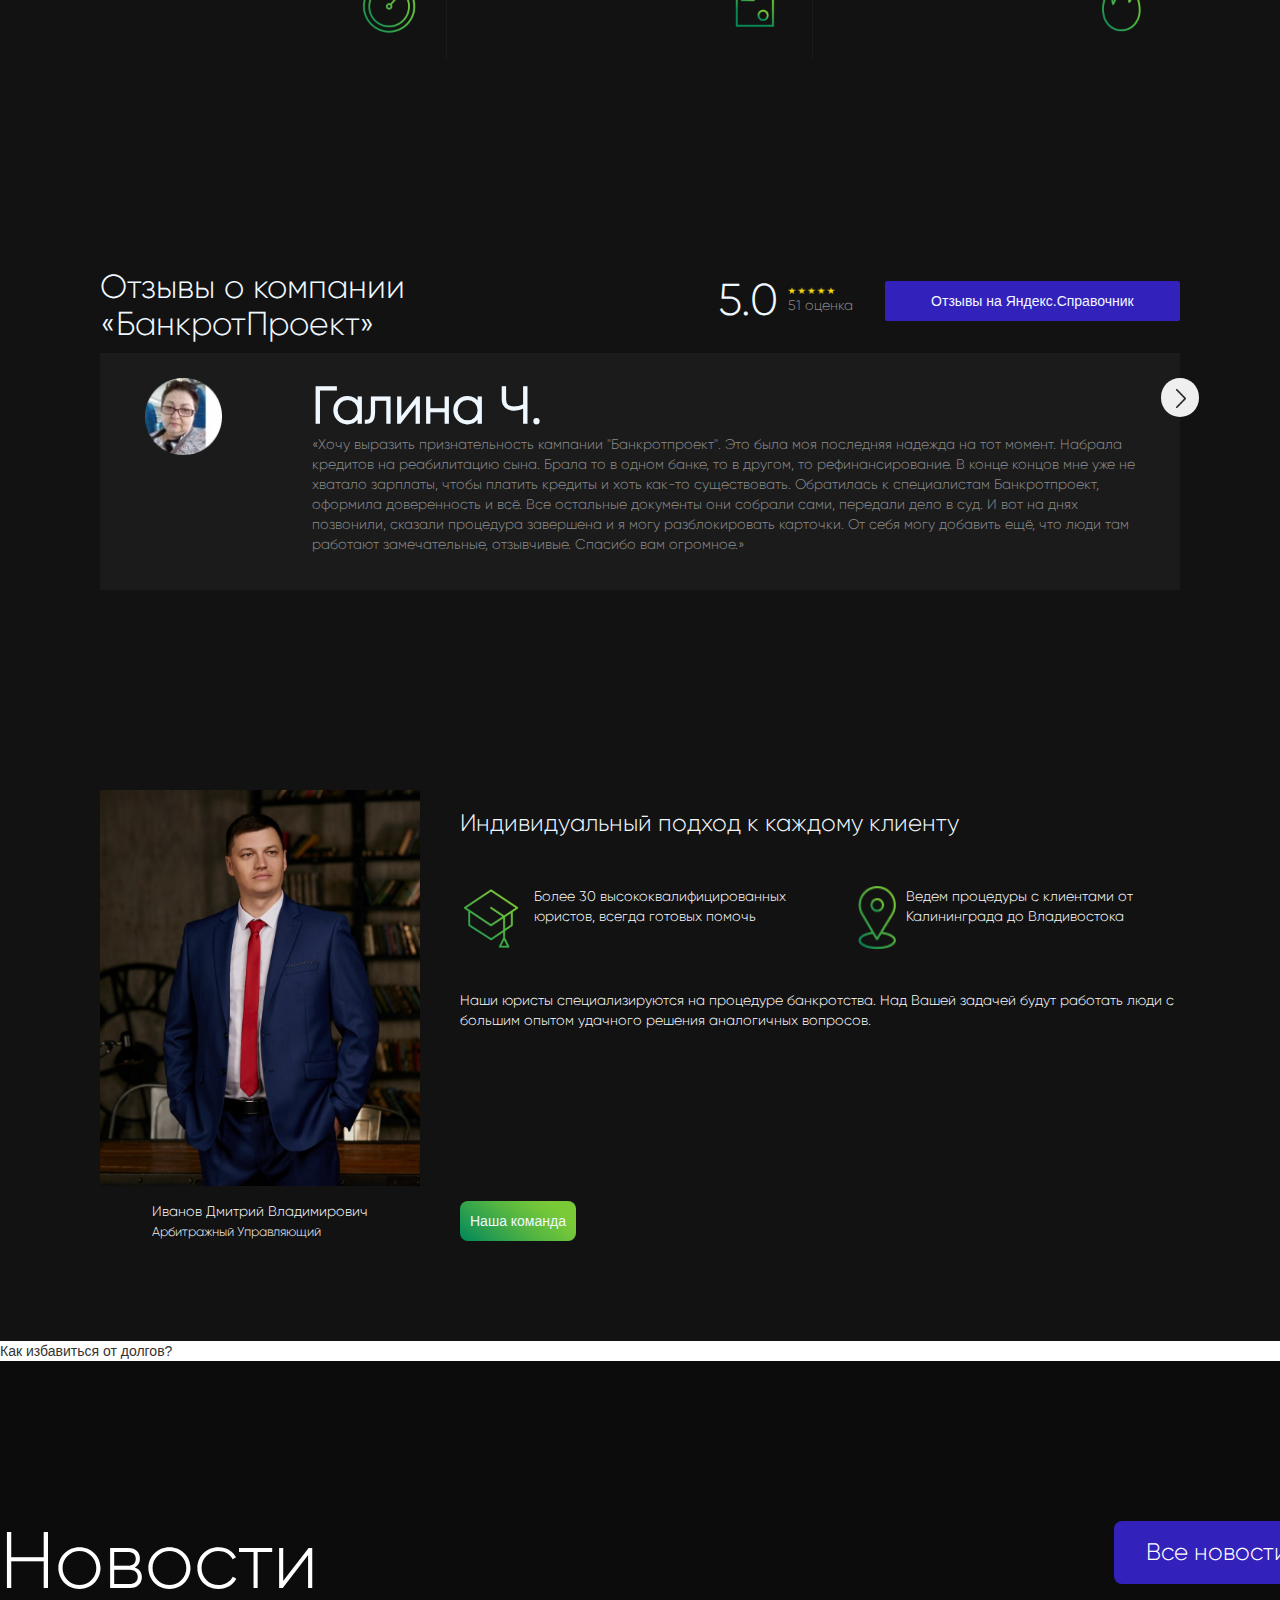
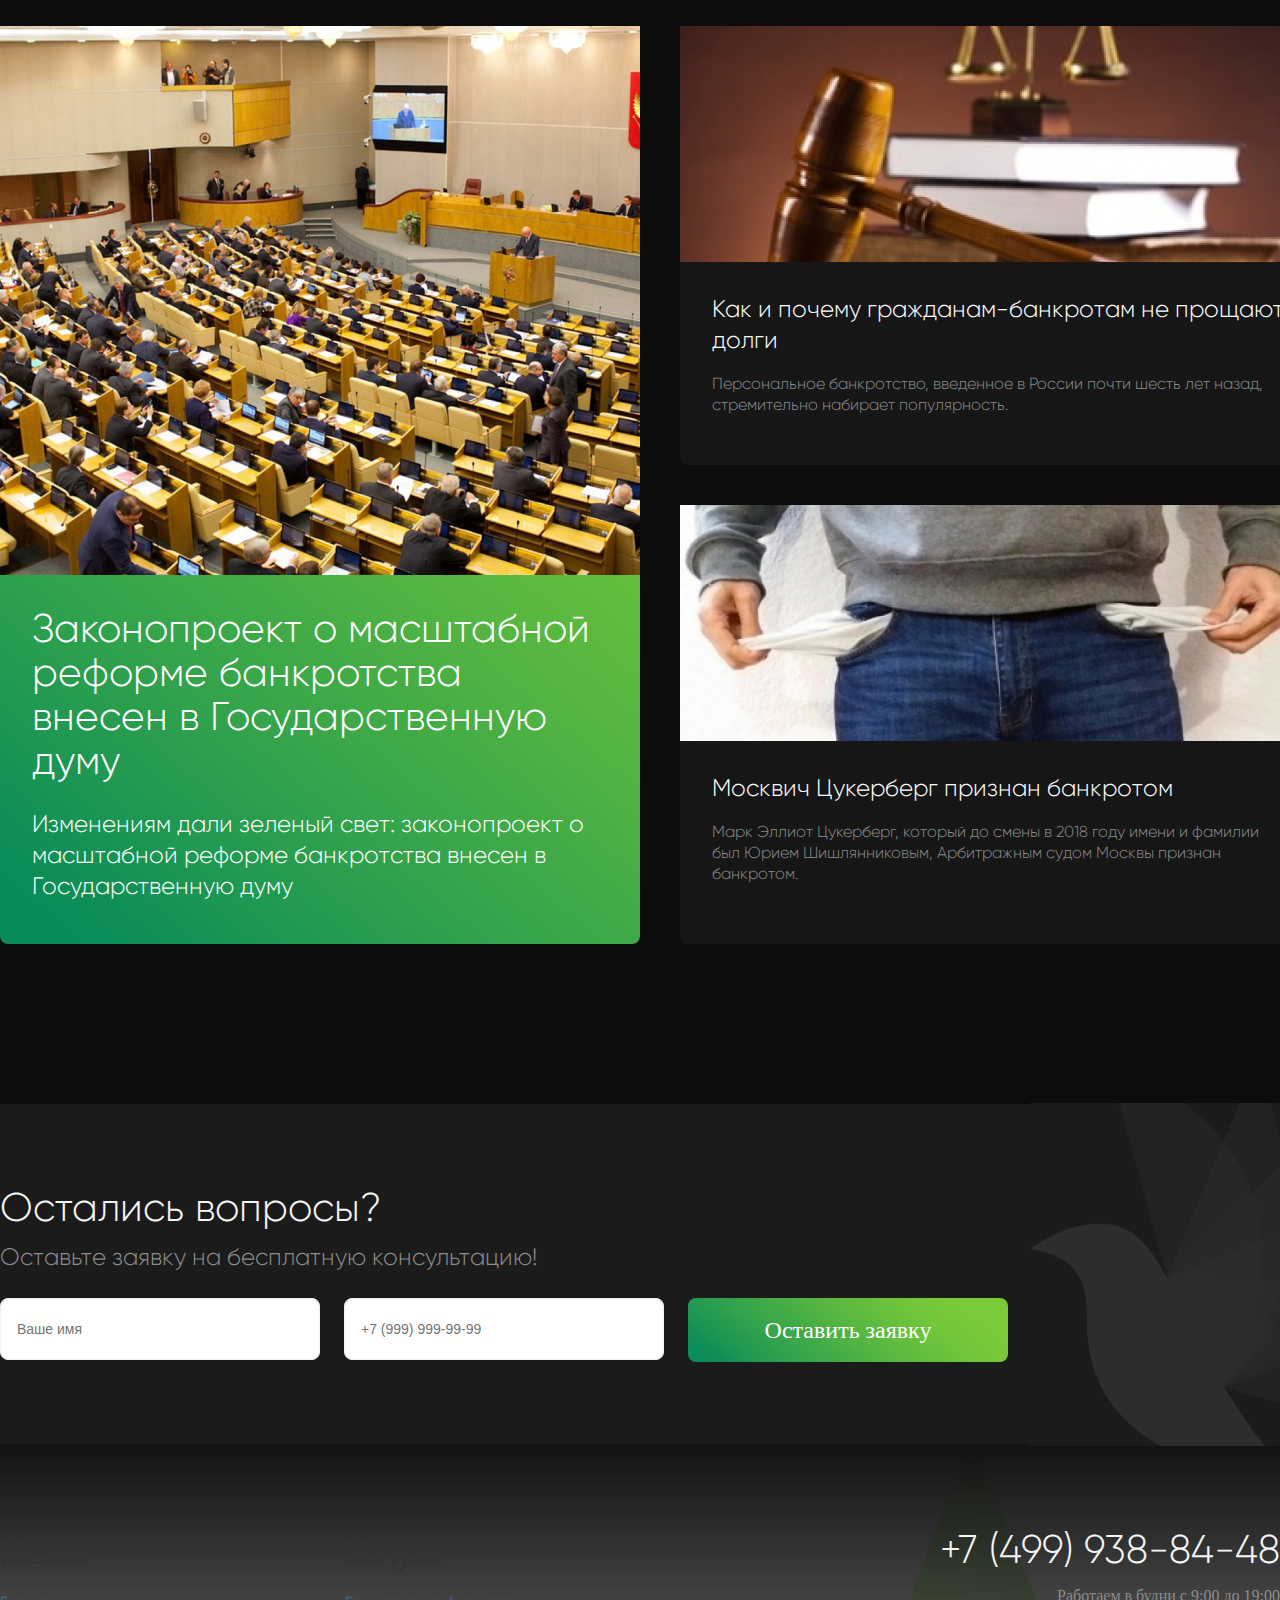
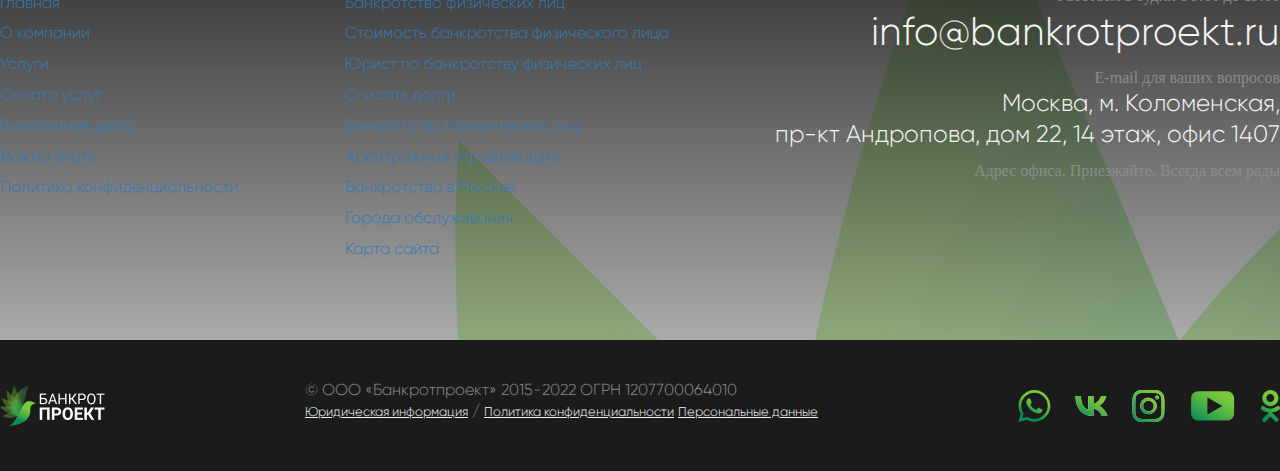
==== commit afbef404: "feat:mobile style" ====
--- a/index.html
+++ b/index.html
@@ -18,7 +18,7 @@
 		
 		<header class="header">
 			<div class="header_information">
-				<img src="../legal-bankruptcy/img/logo (1) 1.svg" alt="logo">
+				<img src="../legal-bankruptcy/img/logo (1) 1.svg" alt="logo" class="header_image">
 				<div class="frame_568">
 					<div class="frame_307">
 						<input type="text" class="searchTerm" placeholder="Найти" />
@@ -28,53 +28,64 @@
 					</div>
 					<div class="line"></div>
 				</div>
-				<div class="Button">
-					<input
-						type="button"
-						value="Обратная связь"
-						type="submit"
-						class="button_header"
-					/>
-				</div>
-				<div class="frame_6">
-					<span
-						>Москва, пр-кт Андропова, д. 22 14 этаж, офис 1407
-						(м.Коломенская)</span
-					>
-				</div>
-				<div class="frame_7">
-					<div class="frame_574">
-						<img src="../legal-bankruptcy/img/Group.svg" />
-						<span>+7 (499) 938-84-48</span>
-					</div>
-					<p class="header_p">Работаем в будни с 9:00 до 19:00</p>
+				<div class=".header_menu header_menu_top">
+					<div class="Button">
+						<input
+							type="button"
+							value="Обратная связь"
+							type="submit"
+							class="button_header"
+						/>
+					</div>
+					<div class="frame_6">
+						<span
+							>Москва, пр-кт Андропова, д. 22 14 этаж, офис 1407
+							(м.Коломенская)</span
+						>
+					</div>
+					<div class="frame_7">
+						<div class="frame_574">
+							<img src="../legal-bankruptcy/img/Group.svg" />
+							<span>+7 (499) 938-84-48</span>
+						</div>
+						<p class="header_p">Работаем в будни с 9:00 до 19:00</p>
+					</div>
+				</div>
+				<div class="header_burger active">
+					<span class="burger_line line_top"></span>
+					<span class="burger_line line_centre"></span>
+					<span class="burger_line line_botton"></span>
+				</div>
+				<div class="header_nav_close active">
+					<span class="header_new_line"></span>
+					<span class="header_new_line"></span>
 				</div>
 			</div>
 		</header>
-		<div class="menu">
-			<nav class="frame_555">
+		<div class="header_conteiner">
+			<nav class="header_menu header_menu_active">
 				<ul class="menu-main">
-					<li><a href="" class="current">Главная</a>
-					</li>
-					<li><a href="">О нас</a>
+					<li class="header_item"><a href="" class="current">Главная</a>
+					</li>
+					<li class="header_item"><a href="">О нас</a>
 						<img src="img/fi-rr-angle-small-down.svg">
 						<div class="menu_main_line"></div>
 					</li>
-					<li><a href="">Услуги</a>
+					<li class="header_item"><a href="">Услуги</a>
 						<img src="img/fi-rr-angle-small-down.svg">
 						<div class="menu_main_line"></div>
 					</li>
-					<li><a href="">Арбит. Упр.</a>
-						<div class="menu_main_line"></div>
-					</li>
-					<li><a href="">Выигранные дела</a>
+					<li class="header_item"><a href="">Арбит. Упр.</a>
+						<div class="menu_main_line"></div>
+					</li>
+					<li class="header_item"><a href="">Выигранные дела</a>
 						<img src="img/fi-rr-angle-small-down.svg">
 						<div class="menu_main_line"></div>
 					</li>
-					<li><a href="">Важно знать</a>
-						<div class="menu_main_line"></div>
-					</li>
-					<li><a href="">Контакты</a>
+					<li class="header_item"><a href="">Важно знать</a>
+						<div class="menu_main_line"></div>
+					</li>
+					<li class="header_item"><a href="">Контакты</a>
 						<div class="menu_main_line"></div>
 					</li>
 				</ul>
@@ -89,7 +100,7 @@
 							<p class="header_p booton_p">Законно спишем ваши долги!</p>
 							<h1>Банкротство юридических лиц</h1>
 						</div>
-						<div class="frame 557">
+						<div class="frame_557">
 							<div class="frame_5">
 								<p class="header_p booton_p">Оставьте заявку сегодня и получите первый месяц
 									<b>БЕСПЛАТНО! </b></p>
@@ -116,7 +127,20 @@
 							</div>
 						</div>
 					</div>
-					<div class="frame_493"></div>
+					<div class="frame_493">
+						<div class="warranty_item" id="item1">
+							<p id="frame_493_p">Консультация бесплатно</p>
+							<img src="./img/Tilda_Icons_3st_man.png">
+						</div>
+						<div class="warranty_item" id="item1">
+							<p id="frame_493_p">Гарантия списания долга</p>
+							<img src="./img/Tilda_Icons_21re_treaty.png">
+						</div>
+						<div class="warranty_item" id="item1">
+							<p id="frame_493_p">Гарантия списания долга</p>
+							<img src="./img/Frame 98.png">
+						</div>
+					</div>
 				</div>
 			</div>
 		</div>
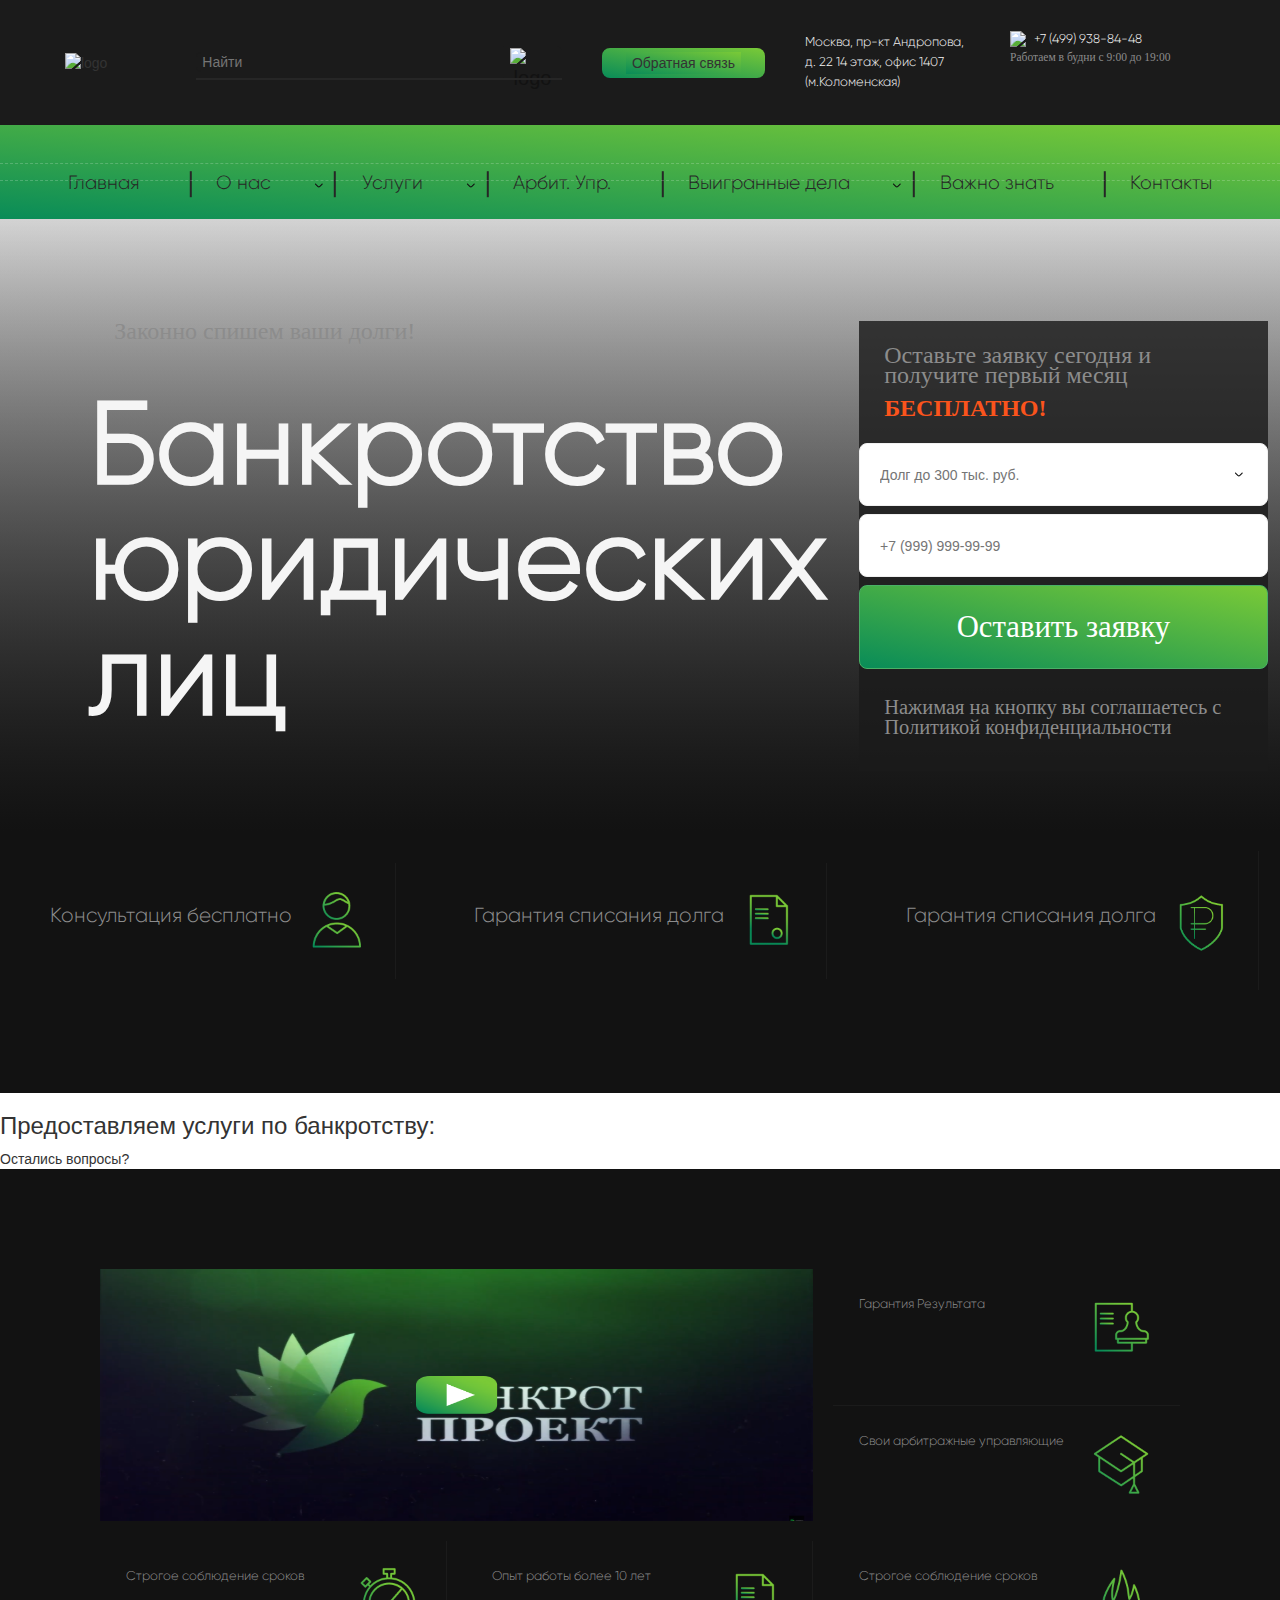
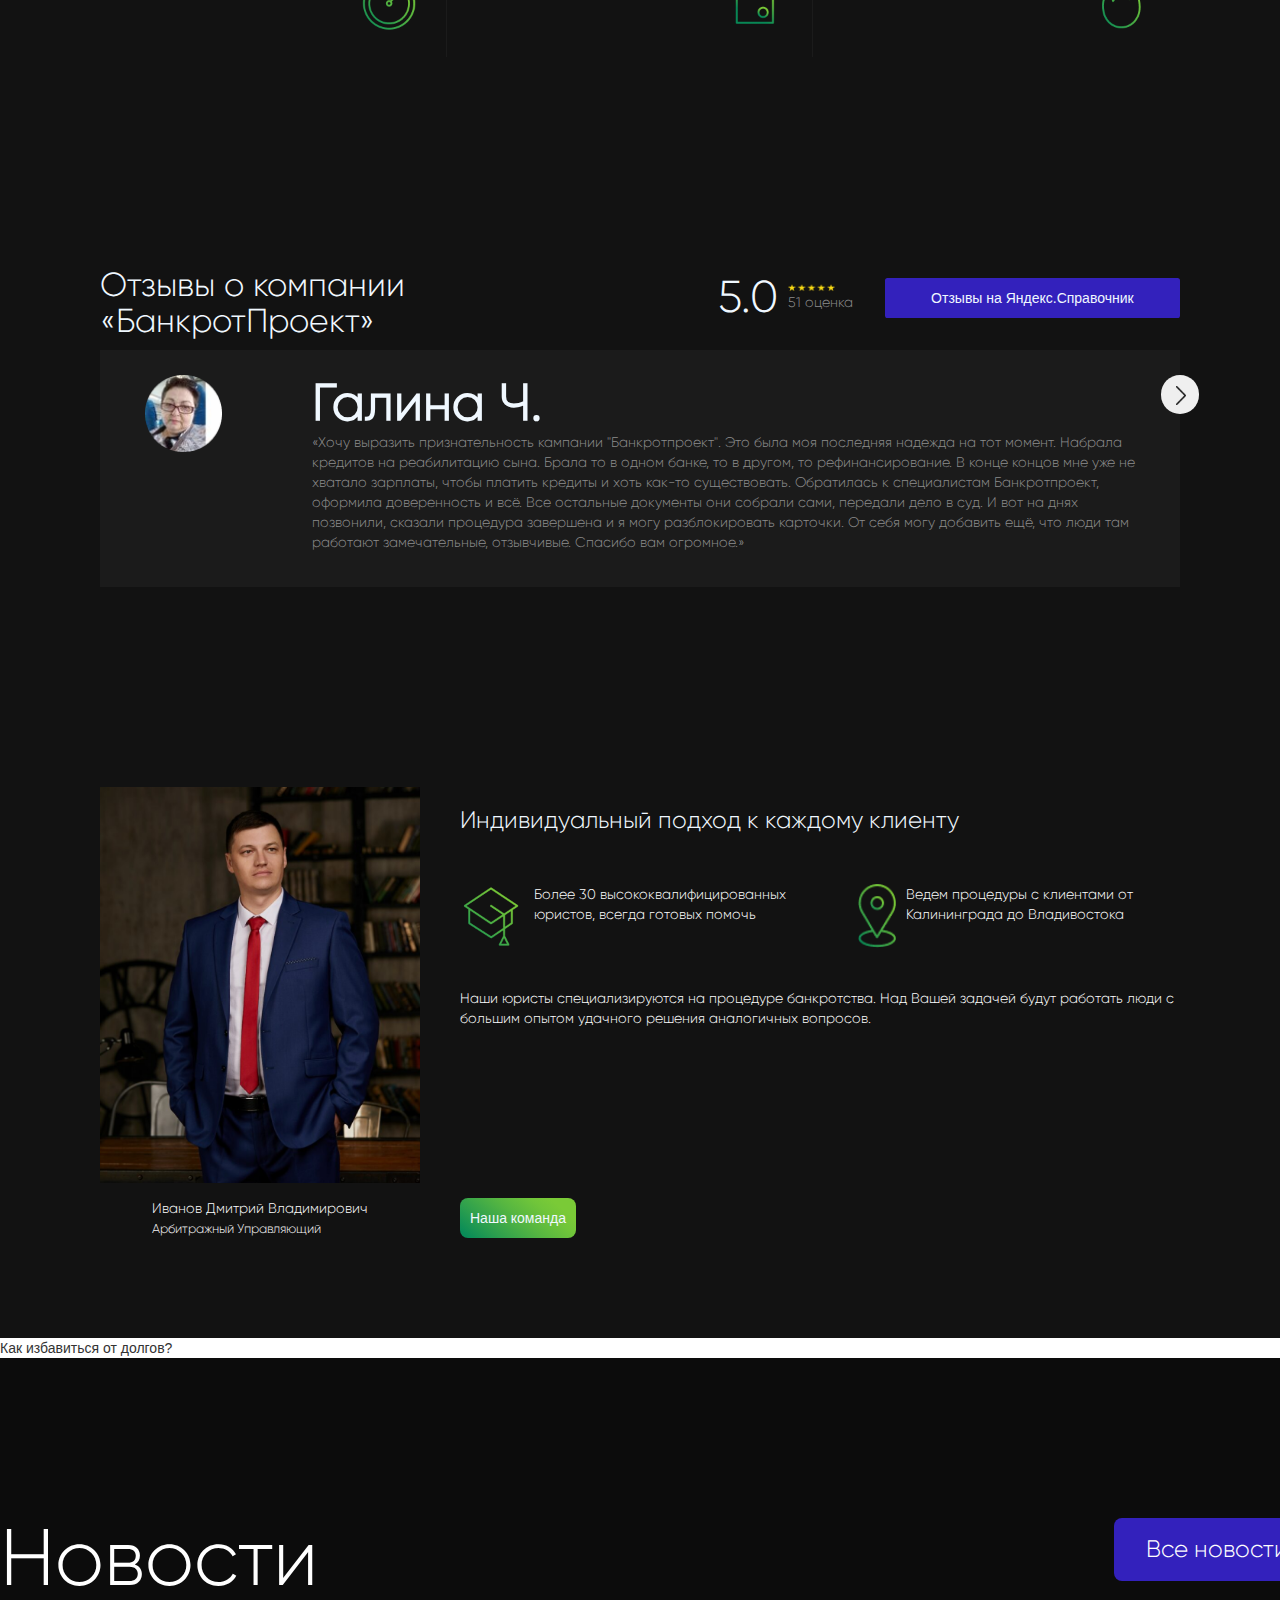
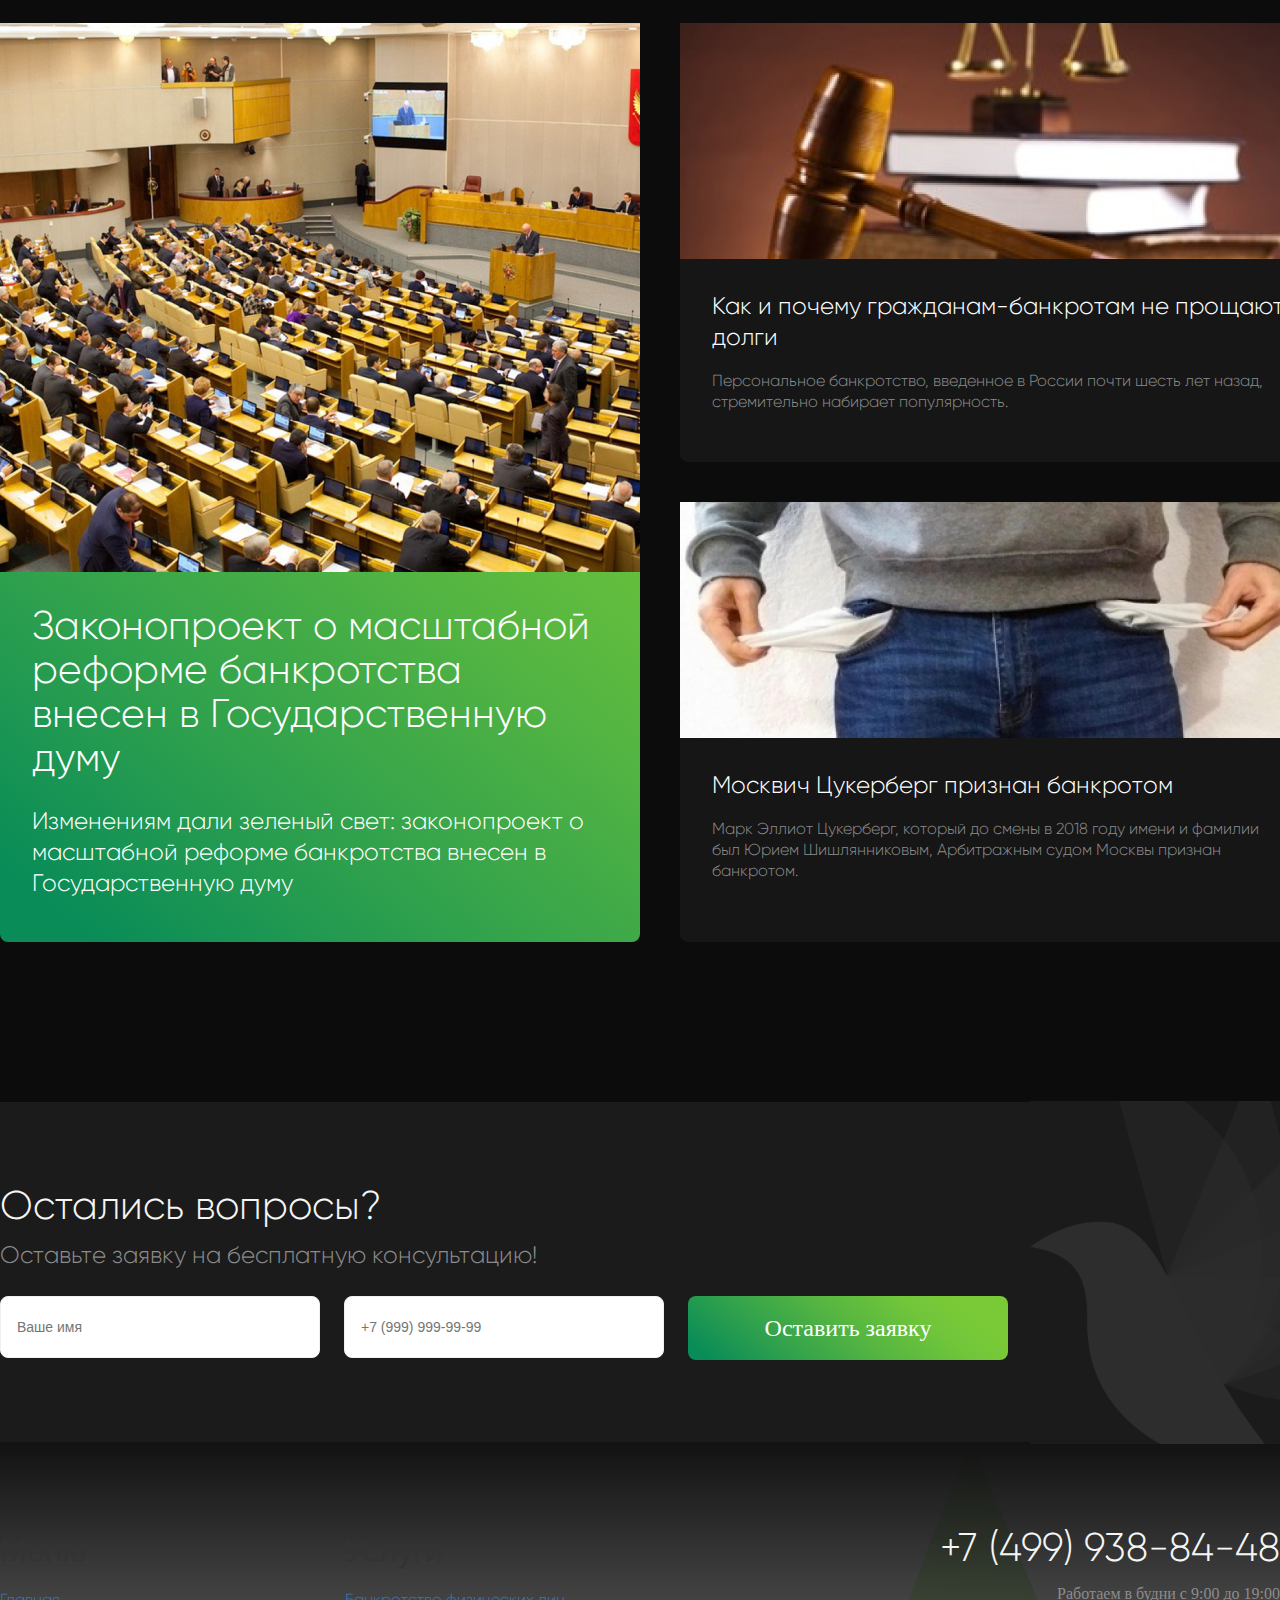
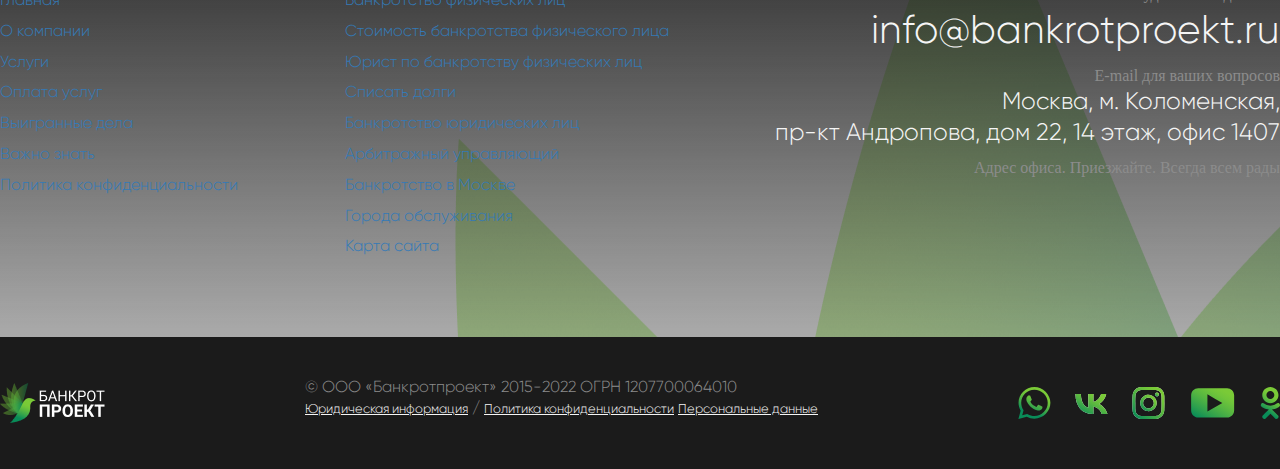
==== commit 598a177f: "feat: burger menu" ====
--- a/index.html
+++ b/index.html
@@ -56,22 +56,22 @@
 					<span class="burger_line line_centre"></span>
 					<span class="burger_line line_botton"></span>
 				</div>
-				<div class="header_nav_close active">
+				<div class="header_nav_close">
 					<span class="header_new_line"></span>
 					<span class="header_new_line"></span>
 				</div>
 			</div>
 		</header>
 		<div class="header_conteiner">
-			<nav class="header_menu header_menu_active">
+			<nav class="header_menu">
 				<ul class="menu-main">
-					<li class="header_item"><a href="" class="current">Главная</a>
-					</li>
-					<li class="header_item"><a href="">О нас</a>
+					<li class="header_item"><a href="#header_information" class="header_link" title="header">Главная</a>
+					</li>
+					<li class="header_item"><a href="#field linear_positioning main_approach" class="header_link" title="field">О нас</a>
 						<img src="img/fi-rr-angle-small-down.svg">
 						<div class="menu_main_line"></div>
 					</li>
-					<li class="header_item"><a href="">Услуги</a>
+					<li class="header_item"><a href="" class="header_link" title="header">Услуги</a>
 						<img src="img/fi-rr-angle-small-down.svg">
 						<div class="menu_main_line"></div>
 					</li>
